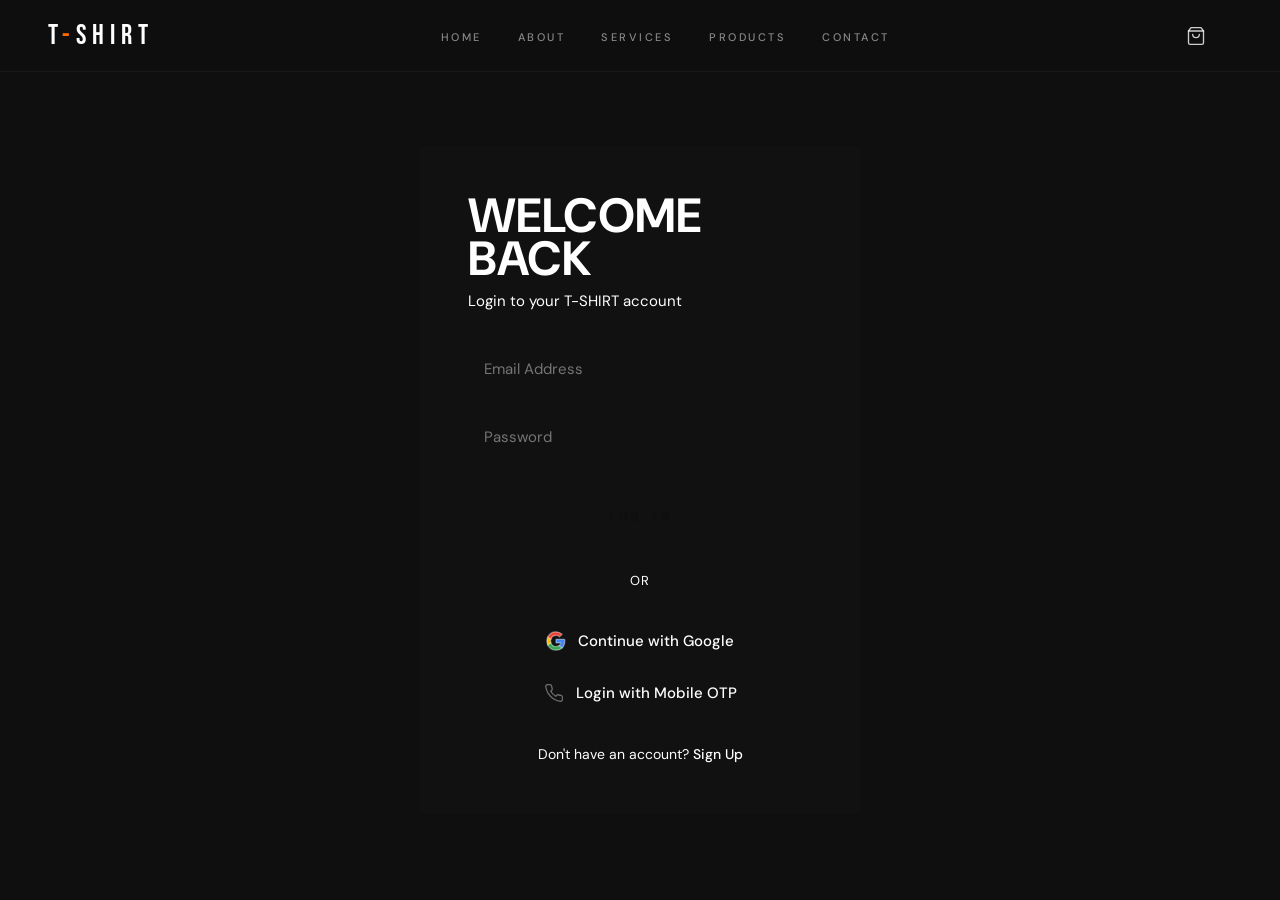
==== account.html @ e8885473 "feat: Add user authentication, registration, and account dashboard" ====
<!DOCTYPE html>
<html lang="en">

<head>
  <meta charset="UTF-8">
  <meta name="viewport" content="width=device-width, initial-scale=1.0">
  <meta name="description" content="Manage your T-SHIRT account, view orders, and update addresses.">
  <title>My Account - T-SHIRT | Premium Custom & Printed Tees</title>
  <link rel="preconnect" href="https://fonts.googleapis.com">
  <link rel="preconnect" href="https://fonts.gstatic.com" crossorigin>
  <link
    href="https://fonts.googleapis.com/css2?family=Bebas+Neue&family=DM+Sans:ital,opsz,wght@0,9..40,300;0,9..40,400;0,9..40,500;0,9..40,700;1,9..40,300&family=Space+Mono:wght@400;700&display=swap"
    rel="stylesheet">
  <link rel="stylesheet" href="style.css">
  <style>
    .account-page {
      padding-top: var(--nav-h);
      min-height: 100vh;
      background: var(--black);
    }
    
    .account-header {
      padding: 60px 5%;
      border-bottom: 1px solid var(--border);
    }
    
    .account-title {
      font-family: var(--font-disp);
      font-size: clamp(40px, 6vw, 64px);
      text-transform: uppercase;
      line-height: 1;
    }
    
    .account-subtitle {
      color: var(--text-muted);
      font-size: 16px;
      margin-top: 12px;
    }

    .account-layout {
      display: flex;
      flex-direction: column;
      max-width: 1200px;
      margin: 0 auto;
      padding: 60px 5%;
      gap: 48px;
    }
    
    @media (min-width: 768px) {
      .account-layout {
        flex-direction: row;
      }
    }

    .account-sidebar {
      flex: 0 0 240px;
    }

    .account-nav {
      list-style: none;
      padding: 0;
      margin: 0;
    }

    .account-nav li {
      margin-bottom: 8px;
    }

    .account-nav a, .account-nav button {
      display: block;
      width: 100%;
      text-align: left;
      padding: 12px 16px;
      color: var(--text-muted);
      text-decoration: none;
      font-weight: 500;
      background: transparent;
      border: 1px solid transparent;
      cursor: pointer;
      transition: all 0.3s ease;
      font-size: 15px;
    }

    .account-nav a:hover, .account-nav button:hover {
      color: var(--white);
    }

    .account-nav .active {
      color: var(--primary);
      border-color: var(--border);
      background: rgba(255, 94, 0, 0.05);
    }

    .account-content {
      flex: 1;
    }

    .tab-pane {
      display: none;
    }

    .tab-pane.active {
      display: block;
      animation: fadeIn 0.4s ease forwards;
    }

    @keyframes fadeIn {
      from { opacity: 0; transform: translateY(10px); }
      to { opacity: 1; transform: translateY(0); }
    }

    .panel-title {
      font-family: var(--font-disp);
      font-size: 32px;
      margin-bottom: 32px;
      border-bottom: 1px solid var(--border);
      padding-bottom: 16px;
    }

    /* Forms */
    .form-row {
      display: flex;
      gap: 20px;
      margin-bottom: 20px;
      flex-wrap: wrap;
    }
    .form-group {
      flex: 1;
      min-width: 200px;
    }
    .form-label {
      display: block;
      font-size: 12px;
      text-transform: uppercase;
      letter-spacing: 0.1em;
      color: var(--text-muted);
      margin-bottom: 8px;
    }
    .form-input {
      width: 100%;
      background: transparent;
      border: 1px solid var(--border);
      color: var(--white);
      padding: 14px 16px;
      font-family: var(--font-body);
      font-size: 15px;
    }
    .form-input:focus {
      outline: none;
      border-color: var(--primary);
    }

    /* Addresses */
    .address-grid {
      display: grid;
      grid-template-columns: repeat(auto-fill, minmax(280px, 1fr));
      gap: 24px;
      margin-bottom: 32px;
    }
    .address-card {
      border: 1px solid var(--border);
      padding: 24px;
      position: relative;
    }
    .address-card h4 {
      margin-bottom: 8px;
      font-size: 16px;
    }
    .address-card p {
      color: var(--text-muted);
      font-size: 14px;
      line-height: 1.6;
      margin-bottom: 16px;
    }
    .address-actions {
      display: flex;
      gap: 12px;
    }
    .address-actions button {
      background: transparent;
      border: none;
      color: var(--primary);
      cursor: pointer;
      font-weight: 500;
      font-size: 13px;
      text-transform: uppercase;
      padding: 0;
    }
    .address-actions button:hover {
      text-decoration: underline;
    }

    /* Orders */
    .order-list {
      display: flex;
      flex-direction: column;
      gap: 24px;
    }
    .order-card {
      border: 1px solid var(--border);
      padding: 24px;
    }
    .order-header {
      display: flex;
      justify-content: space-between;
      border-bottom: 1px solid #222;
      padding-bottom: 16px;
      margin-bottom: 16px;
      flex-wrap: wrap;
      gap: 16px;
    }
    .order-meta div {
      font-size: 13px;
      color: var(--text-muted);
      margin-bottom: 4px;
    }
    .order-meta strong {
      color: var(--white);
      font-size: 15px;
    }
    .order-status {
      display: inline-block;
      padding: 6px 12px;
      background: rgba(255, 94, 0, 0.1);
      color: var(--primary);
      font-size: 12px;
      text-transform: uppercase;
      font-weight: 700;
      letter-spacing: 0.1em;
      border-radius: 2px;
    }
    .order-item {
      display: flex;
      align-items: center;
      gap: 16px;
      margin-bottom: 12px;
    }
    .order-item img {
      width: 60px;
      height: 60px;
      object-fit: cover;
      background: #111;
    }
    .order-item-details h5 {
      font-size: 15px;
      margin-bottom: 4px;
    }
    .order-item-details p {
      color: var(--text-muted);
      font-size: 13px;
    }
    .empty-state {
      padding: 48px 0;
      color: var(--text-muted);
    }
  </style>
</head>

<body class="account-page">

  <!-- ====== NAVBAR ====== -->
  <nav id="mainNav" aria-label="Primary navigation">
    <a href="index.html" class="nav-logo">T<span class="o">-</span>SHIRT</a>
    <ul class="nav-links">
      <li><a href="index.html">Home</a></li>
      <li><a href="about.html">About</a></li>
      <li><a href="services.html">Services</a></li>
      <li><a href="products.html">Products</a></li>
      <li><a href="contact.html">Contact</a></li>
    </ul>
    <div class="nav-actions">
      <a href="cart.html" class="nav-cart" onclick="navCartClick(event)" aria-label="Cart">
        <svg viewBox="0 0 24 24"><path d="M6 2L3 6v14a2 2 0 002 2h14a2 2 0 002-2V6l-3-4z"/><line x1="3" y1="6" x2="21" y2="6"/><path d="M16 10a4 4 0 01-8 0"/></svg>
        <span class="cart-badge" id="cartBadge">0</span>
      </a>
      <a href="contact.html" class="btn-nav">Get Quote</a>
    </div>
    <button class="hamburger" id="hamburger" type="button" aria-label="Open menu" aria-controls="mobileMenu" aria-expanded="false" onclick="toggleMobile()">
      <span></span><span></span><span></span>
    </button>
  </nav>

  <!-- Mobile menu -->
  <div id="mobileMenu">
    <a href="index.html">Home</a>
    <a href="about.html">About</a>
    <a href="services.html">Services</a>
    <a href="products.html">Products</a>
    <a href="contact.html">Contact</a>
    <a href="cart.html">Cart</a>
    <a href="contact.html" class="btn-mob">Get Quote</a>
  </div>

  <header class="account-header">
    <h1 class="account-title">My Account</h1>
    <p class="account-subtitle" id="welcomeMsg">Welcome back.</p>
  </header>

  <div class="account-layout">
    <aside class="account-sidebar">
      <ul class="account-nav">
        <li><button type="button" class="active" onclick="switchTab('profile')">Profile Details</button></li>
        <li><button type="button" onclick="switchTab('addresses')">Address Book</button></li>
        <li><button type="button" onclick="switchTab('orders')">Order History</button></li>
        <li><button type="button" onclick="logoutUser()" style="color:var(--primary); margin-top:24px;">Log Out</button></li>
      </ul>
    </aside>

    <main class="account-content">
      
      <!-- PROFILE TAB -->
      <section id="tab-profile" class="tab-pane active">
        <h2 class="panel-title">Profile Details</h2>
        <form id="profileForm" onsubmit="handleProfileUpdate(event)">
          <div class="form-row">
            <div class="form-group">
              <label class="form-label">Full Name</label>
              <input type="text" id="profName" class="form-input" required>
            </div>
            <div class="form-group">
              <label class="form-label">Email Address</label>
              <input type="email" id="profEmail" class="form-input" required readonly style="opacity:0.5; cursor:not-allowed;" title="Email cannot be changed">
            </div>
          </div>
          <div class="form-row">
            <div class="form-group">
              <label class="form-label">Phone Number</label>
              <input type="tel" id="profPhone" class="form-input">
            </div>
          </div>
          <button type="submit" class="btn-primary" style="margin-top:16px;">Save Changes</button>
          <span id="profMsg" style="color:var(--primary); margin-left:16px; display:none;">Saved!</span>
        </form>
      </section>

      <!-- ADDRESSES TAB -->
      <section id="tab-addresses" class="tab-pane">
        <h2 class="panel-title">Address Book</h2>
        <div id="addressList" class="address-grid">
          <!-- Rendered via JS -->
        </div>

        <h3 style="margin-bottom:20px; font-size:20px;">Add New Address</h3>
        <form id="addressForm" onsubmit="handleAddAddress(event)">
          <div class="form-row">
            <div class="form-group">
              <label class="form-label">Street Address</label>
              <input type="text" id="addStreet" class="form-input" required>
            </div>
          </div>
          <div class="form-row">
            <div class="form-group">
              <label class="form-label">City</label>
              <input type="text" id="addCity" class="form-input" required>
            </div>
            <div class="form-group">
              <label class="form-label">State / Province</label>
              <input type="text" id="addState" class="form-input" required>
            </div>
            <div class="form-group">
              <label class="form-label">Zip / Postal Code</label>
              <input type="text" id="addZip" class="form-input" required>
            </div>
          </div>
          <button type="submit" class="btn-outline">Add Address</button>
        </form>
      </section>

      <!-- ORDERS TAB -->
      <section id="tab-orders" class="tab-pane">
        <h2 class="panel-title">Order History</h2>
        <div id="orderList" class="order-list">
          <!-- Rendered via JS -->
        </div>
      </section>

    </main>
  </div>

  <script src="script.js"></script>
  <script>
    var currentUser;

    document.addEventListener('DOMContentLoaded', function() {
      currentUser = getCurrentUser();
      if (!currentUser) {
        window.location.href = 'login.html';
        return;
      }
      
      document.getElementById('welcomeMsg').innerText = 'Welcome back, ' + currentUser.name + '.';
      
      // Init Profile
      document.getElementById('profName').value = currentUser.name || '';
      document.getElementById('profEmail').value = currentUser.email || '';
      document.getElementById('profPhone').value = currentUser.phone || '';

      renderAddresses();
      renderOrders();
    });

    function switchTab(tabId) {
      document.querySelectorAll('.tab-pane').forEach(el => el.classList.remove('active'));
      document.querySelectorAll('.account-nav button').forEach(el => el.classList.remove('active'));
      
      document.getElementById('tab-' + tabId).classList.add('active');
      event.target.classList.add('active');
    }

    function handleProfileUpdate(e) {
      e.preventDefault();
      var name = document.getElementById('profName').value;
      var phone = document.getElementById('profPhone').value;
      
      updateCurrentUser({ name: name, phone: phone });
      
      var msg = document.getElementById('profMsg');
      msg.style.display = 'inline';
      setTimeout(() => msg.style.display = 'none', 3000);
    }

    function renderAddresses() {
      currentUser = getCurrentUser();
      var list = document.getElementById('addressList');
      if (!currentUser.addresses || currentUser.addresses.length === 0) {
        list.innerHTML = '<p class="empty-state">No saved addresses found.</p>';
        return;
      }
      
      var html = '';
      currentUser.addresses.forEach((addr, idx) => {
        html += '<div class="address-card">' +
                '<h4>Address ' + (idx + 1) + '</h4>' +
                '<p>' + addr.street + '<br>' + addr.city + ', ' + addr.state + ' ' + addr.zip + '</p>' +
                '<div class="address-actions">' +
                  '<button type="button" onclick="deleteAddress(' + idx + ')">Delete</button>' +
                '</div>' +
              '</div>';
      });
      list.innerHTML = html;
    }

    function handleAddAddress(e) {
      e.preventDefault();
      var street = document.getElementById('addStreet').value;
      var city = document.getElementById('addCity').value;
      var state = document.getElementById('addState').value;
      var zip = document.getElementById('addZip').value;
      
      var addrs = currentUser.addresses || [];
      addrs.push({ street: street, city: city, state: state, zip: zip });
      
      updateCurrentUser({ addresses: addrs });
      document.getElementById('addressForm').reset();
      renderAddresses();
    }

    function deleteAddress(idx) {
      if (!confirm('Are you sure you want to delete this address?')) return;
      var addrs = currentUser.addresses || [];
      addrs.splice(idx, 1);
      updateCurrentUser({ addresses: addrs });
      renderAddresses();
    }

    function renderOrders() {
      var list = document.getElementById('orderList');
      // Look up orders from the existing mock logic in script.js (tshirt_orders)
      var allOrders = [];
      try {
        allOrders = JSON.parse(localStorage.getItem('tshirt_orders')) || [];
      } catch(e) {}
      
      if (allOrders.length === 0) {
        list.innerHTML = '<p class="empty-state">You haven\'t placed any orders yet.</p>';
        return;
      }
      
      // For mock purposes, show all past orders to the user since there's no backend user link.
      // In reality we would filter by `order.userId === currentUser.id`.
      
      var html = '';
      allOrders.reverse().forEach(o => {
        var date = new Date(o.date).toLocaleDateString();
        var itemsHtml = '';
        o.items.forEach(i => {
          itemsHtml += '<div class="order-item">' +
            '<img src="' + i.image + '" alt="' + i.name + '">' +
            '<div class="order-item-details">' +
              '<h5>' + i.name + '</h5>' +
              '<p>Size: ' + i.size + ' | Color: ' + i.color + ' | Qty: ' + i.quantity + '</p>' +
            '</div>' +
          '</div>';
        });

        html += '<div class="order-card">' +
          '<div class="order-header">' +
            '<div class="order-meta">' +
              '<div>ORDER PLACED</div>' +
              '<strong>' + date + '</strong>' +
            '</div>' +
            '<div class="order-meta">' +
              '<div>TOTAL</div>' +
              '<strong>$' + o.total.toFixed(2) + '</strong>' +
            '</div>' +
            '<div class="order-meta">' +
              '<div>ORDER #</div>' +
              '<strong>' + o.id + '</strong>' +
            '</div>' +
            '<div><span class="order-status">Processing</span></div>' +
          '</div>' +
          '<div class="order-items">' + itemsHtml + '</div>' +
        '</div>';
      });
      
      list.innerHTML = html;
    }
  </script>
</body>
</html>
---- style.css ----
/* ========== DESIGN TOKENS ========== */
:root {
  --black: #0F0F0F;
  --black-2: #111111;
  --black-3: #181818;
  --black-4: #1e1e1e;
  --white: #FFFFFF;
  --gray-100: #F5F5F5;
  --gray-200: #E8E8E8;
  --orange: #FF6B00;
  --orange-10: rgba(255, 107, 0, 0.10);
  --orange-20: rgba(255, 107, 0, 0.20);
  --orange-30: rgba(255, 107, 0, 0.30);
  --white-06: rgba(255, 255, 255, 0.06);
  --white-10: rgba(255, 255, 255, 0.10);
  --white-45: rgba(255, 255, 255, 0.45);
  --white-60: rgba(255, 255, 255, 0.60);
  --font-display: 'Bebas Neue', sans-serif;
  --font-body: 'DM Sans', sans-serif;
  --font-mono: 'Space Mono', monospace;
  --nav-h: 72px;
  --ease: cubic-bezier(0.25, 0.46, 0.45, 0.94);
  --t: 0.3s cubic-bezier(0.25, 0.46, 0.45, 0.94);
  --radius: 3px;
}

/* ========== RESET ========== */
*,
*::before,
*::after {
  box-sizing: border-box;
  margin: 0;
  padding: 0;
}

html {
  scroll-behavior: smooth;
  -webkit-font-smoothing: antialiased;
  scroll-padding-top: var(--nav-h);
}

body {
  font-family: var(--font-body);
  background: var(--black);
  color: var(--white);
  overflow-x: hidden;
  line-height: 1.6;
  font-size: 16px;
}

img {
  max-width: 100%;
  display: block;
  object-fit: cover;
}

a {
  text-decoration: none;
  color: inherit;
}

button {
  cursor: pointer;
  border: none;
  font-family: var(--font-body);
  background: none;
  line-height: 1;
}

a:focus-visible,
button:focus-visible,
input:focus-visible,
textarea:focus-visible,
select:focus-visible {
  outline: 2px solid var(--orange);
  outline-offset: 3px;
}

ul {
  list-style: none;
}

input,
textarea,
select {
  font-family: var(--font-body)
}

/* ========== SCROLL REVEAL ========== */
.reveal {
  opacity: 0;
  transform: translateY(26px);
  transition: opacity 0.65s var(--ease), transform 0.65s var(--ease)
}

.reveal.visible {
  opacity: 1;
  transform: none
}

/* ========== NAVBAR ========== */
#mainNav {
  position: fixed;
  top: 0;
  left: 0;
  right: 0;
  z-index: 1000;
  height: var(--nav-h);
  display: flex;
  align-items: center;
  padding: 0 clamp(20px, 4%, 48px);
  justify-content: space-between;
  gap: 12px;
  background: rgba(15, 15, 15, 0.7);
  backdrop-filter: blur(24px) saturate(1.6);
  -webkit-backdrop-filter: blur(24px) saturate(1.6);
  border-bottom: 1px solid rgba(255, 255, 255, 0.04);
  transition: background 0.4s ease, border-color 0.4s ease, box-shadow 0.4s ease;
}

#mainNav.scrolled {
  background: rgba(15, 15, 15, 0.95);
  border-color: rgba(255, 255, 255, 0.06);
  box-shadow: 0 1px 30px rgba(0, 0, 0, 0.35);
}

/* Logo */
.nav-logo {
  font-family: var(--font-display);
  font-size: 28px;
  letter-spacing: 6px;
  color: var(--white);
  cursor: pointer;
  flex-shrink: 0;
  user-select: none;
  line-height: 1;
  transition: opacity var(--t);
}

.nav-logo:hover {
  opacity: 0.8;
}

.nav-logo .o {
  color: var(--orange);
}

/* Center nav links */
.nav-links {
  display: flex;
  gap: 36px;
  align-items: center;
  margin: 0 auto;
}

.nav-links a {
  font-size: 11px;
  font-weight: 500;
  letter-spacing: 2.5px;
  text-transform: uppercase;
  color: rgba(255, 255, 255, 0.5);
  transition: color 0.25s ease;
  position: relative;
  padding-bottom: 4px;
  cursor: pointer;
}

.nav-links a::after {
  content: '';
  position: absolute;
  bottom: -2px;
  left: 50%;
  width: 0;
  height: 1.5px;
  background: var(--orange);
  transition: width 0.3s ease, left 0.3s ease;
  border-radius: 1px;
}

.nav-links a:hover {
  color: var(--white);
}

.nav-links a:hover::after,
.nav-links a.active::after {
  width: 100%;
  left: 0;
}

.nav-links a.active {
  color: var(--white);
  font-weight: 600;
}

/* Right actions group */
.nav-actions {
  display: flex;
  align-items: center;
  gap: 16px;
  flex-shrink: 0;
}

/* Get Quote button */
.btn-nav {
  background: transparent;
  color: var(--white);
  font-size: 10px;
  font-weight: 700;
  letter-spacing: 2.5px;
  text-transform: uppercase;
  padding: 10px 24px;
  border: 1px solid rgba(255, 255, 255, 0.2);
  border-radius: 100px;
  cursor: pointer;
  transition: all 0.3s ease;
  flex-shrink: 0;
  white-space: nowrap;
}

.btn-nav:hover {
  background: var(--orange);
  border-color: var(--orange);
  color: var(--white);
  transform: translateY(-1px);
  box-shadow: 0 4px 20px rgba(255, 107, 0, 0.25);
}

/* Hamburger */
.hamburger {
  display: none;
  flex-direction: column;
  gap: 5px;
  cursor: pointer;
  padding: 8px;
  z-index: 1001;
  flex-shrink: 0;
  border-radius: var(--radius);
  transition: opacity var(--t);
}

.hamburger:hover {
  opacity: 0.7;
}

.hamburger span {
  display: block;
  width: 22px;
  height: 1.5px;
  background: var(--white);
  border-radius: 1px;
  transition: all var(--t);
}

.hamburger.open span:nth-child(1) {
  transform: rotate(45deg) translate(4.5px, 4.5px);
}

.hamburger.open span:nth-child(2) {
  opacity: 0;
  transform: scaleX(0);
}

.hamburger.open span:nth-child(3) {
  transform: rotate(-45deg) translate(4.5px, -4.5px);
}

/* Mobile menu overlay */
#mobileMenu {
  display: none;
  position: fixed;
  inset: 0;
  z-index: 999;
  background: rgba(15, 15, 15, 0.98);
  backdrop-filter: blur(24px);
  flex-direction: column;
  align-items: center;
  justify-content: center;
  gap: 28px;
}

#mobileMenu.open {
  display: flex;
}

#mobileMenu a {
  font-family: var(--font-display);
  font-size: clamp(34px, 7vw, 52px);
  letter-spacing: 4px;
  color: rgba(255, 255, 255, 0.4);
  transition: color var(--t);
  cursor: pointer;
}

#mobileMenu a:hover {
  color: var(--orange);
}

#mobileMenu .btn-mob {
  margin-top: 12px;
  background: var(--orange);
  color: var(--white);
  font-size: 12px;
  font-weight: 700;
  letter-spacing: 2px;
  text-transform: uppercase;
  padding: 14px 40px;
  border-radius: var(--radius);
  border: none;
  cursor: pointer;
  transition: all var(--t);
  font-family: var(--font-body);
}

#mobileMenu .btn-mob:hover {
  background: var(--white);
  color: var(--black)
}

/* ========== SHARED BUTTONS ========== */
.btn-primary {
  display: inline-flex;
  align-items: center;
  justify-content: center;
  gap: 8px;
  background: var(--orange);
  color: var(--white);
  font-size: 11px;
  font-weight: 700;
  letter-spacing: 2px;
  text-transform: uppercase;
  padding: 15px 34px;
  border-radius: var(--radius);
  border: none;
  transition: all var(--t);
  font-family: var(--font-body);
  white-space: nowrap;
  cursor: pointer;
}

.btn-primary:hover {
  background: var(--white);
  color: var(--black);
  transform: translateY(-2px);
  box-shadow: 0 10px 36px rgba(255, 107, 0, 0.25)
}

.btn-outline {
  display: inline-flex;
  align-items: center;
  justify-content: center;
  gap: 8px;
  background: transparent;
  color: var(--white);
  font-size: 11px;
  font-weight: 700;
  letter-spacing: 2px;
  text-transform: uppercase;
  padding: 14px 34px;
  border-radius: var(--radius);
  border: 1px solid rgba(255, 255, 255, 0.22);
  transition: all var(--t);
  font-family: var(--font-body);
  white-space: nowrap;
  cursor: pointer;
}

.btn-outline:hover {
  border-color: var(--orange);
  color: var(--orange);
  transform: translateY(-2px)
}

.btn-dark {
  display: inline-flex;
  align-items: center;
  justify-content: center;
  gap: 8px;
  background: var(--black);
  color: var(--white);
  font-size: 11px;
  font-weight: 700;
  letter-spacing: 2px;
  text-transform: uppercase;
  padding: 14px 34px;
  border-radius: var(--radius);
  border: none;
  cursor: pointer;
  transition: all var(--t);
  font-family: var(--font-body);
  white-space: nowrap;
}

.btn-dark:hover {
  background: var(--orange);
  transform: translateY(-2px)
}

.btn-white {
  display: inline-flex;
  align-items: center;
  justify-content: center;
  gap: 8px;
  background: var(--white);
  color: var(--black);
  font-size: 11px;
  font-weight: 700;
  letter-spacing: 2px;
  text-transform: uppercase;
  padding: 14px 32px;
  border-radius: var(--radius);
  border: none;
  cursor: pointer;
  transition: all var(--t);
  font-family: var(--font-body);
  flex-shrink: 0;
  white-space: nowrap;
}

.btn-white:hover {
  background: var(--black);
  color: var(--white)
}

/* ========== SECTION TYPOGRAPHY ========== */
.section-label {
  font-family: var(--font-mono);
  font-size: 10px;
  letter-spacing: 4px;
  text-transform: uppercase;
  color: var(--orange);
  margin-bottom: 14px;
  display: block;
}

.section-title {
  font-family: var(--font-display);
  font-size: clamp(38px, 5.5vw, 76px);
  letter-spacing: 3px;
  line-height: 0.93;
  margin-bottom: 22px;
  color: var(--white);
}

.section-sub {
  font-size: 15px;
  line-height: 1.82;
  max-width: 540px;
  color: var(--white-45)
}

/* ========== HERO ========== */
.hero {
  position: relative;
  min-height: 100vh;
  display: flex;
  align-items: center;
  padding-top: var(--nav-h);
  overflow: hidden;
  background: var(--black);
}

.hero-bg-img {
  position: absolute;
  inset: 0;
  width: 100%;
  height: 100%;
  object-fit: cover;
  object-position: center;
  opacity: 0.85;
  filter: contrast(1.08) saturate(0.85);
  animation: heroZoom 16s ease-out forwards;
}

@keyframes heroZoom {
  from {
    transform: scale(1.05)
  }

  to {
    transform: scale(1.0)
  }
}

.hero-vignette {
  position: absolute;
  inset: 0;
  background: linear-gradient(105deg, #0F0F0F 35%, rgba(15, 15, 15, 0.4) 65%, transparent 100%);
  z-index: 1;
}

.hero-fade-bottom {
  position: absolute;
  bottom: 0;
  left: 0;
  right: 0;
  height: 220px;
  background: linear-gradient(to top, #0F0F0F, transparent);
  z-index: 2;
  pointer-events: none;
}

.hero-content {
  position: relative;
  z-index: 3;
  padding: 0 5%;
  max-width: 720px
}

.hero-eyebrow {
  font-family: var(--font-mono);
  font-size: 10px;
  letter-spacing: 5px;
  text-transform: uppercase;
  color: var(--orange);
  margin-bottom: 22px;
  display: flex;
  align-items: center;
  gap: 14px;
  animation: fadeUp 0.9s var(--ease) 0.15s both;
}

.hero-eyebrow::before {
  content: '';
  width: 36px;
  height: 1px;
  background: var(--orange);
  flex-shrink: 0
}

@keyframes fadeUp {
  from {
    opacity: 0;
    transform: translateY(22px)
  }

  to {
    opacity: 1;
    transform: none
  }
}

.hero-title {
  font-family: var(--font-display);
  font-size: clamp(68px, 11.5vw, 152px);
  line-height: 0.88;
  letter-spacing: 2px;
  color: var(--white);
  margin-bottom: 24px;
  animation: fadeUp 0.9s var(--ease) 0.3s both;
}

.hero-title em {
  font-style: normal;
  color: var(--orange)
}

.hero-sub {
  font-size: 16px;
  color: rgba(255, 255, 255, 0.58);
  max-width: 450px;
  line-height: 1.8;
  margin-bottom: 40px;
  animation: fadeUp 0.9s var(--ease) 0.46s both;
}

.hero-ctas {
  display: flex;
  gap: 13px;
  flex-wrap: wrap;
  animation: fadeUp 0.9s var(--ease) 0.6s both
}

.hero-scroll {
  position: absolute;
  bottom: 36px;
  left: 5%;
  z-index: 3;
  display: flex;
  align-items: center;
  gap: 10px;
  font-family: var(--font-mono);
  font-size: 9px;
  letter-spacing: 3px;
  color: rgba(255, 255, 255, 0.28);
  text-transform: uppercase;
  animation: fadeUp 0.9s var(--ease) 1.0s both;
}

.hero-scroll-line {
  width: 1px;
  height: 42px;
  background: linear-gradient(to bottom, transparent, rgba(255, 255, 255, 0.28));
  animation: scrollPulse 2.2s ease infinite;
}

@keyframes scrollPulse {

  0%,
  100% {
    opacity: 0.28;
  }

  55% {
    opacity: 0.75;
  }
}

/* ========== TRUST STRIP ========== */
.trust-strip {
  background: var(--orange);
  overflow: hidden;
  padding: 13px 0;
  user-select: none;
}

.trust-track {
  display: flex;
  width: max-content;
  animation: marquee 28s linear infinite;
}

.trust-track:hover {
  animation-play-state: paused;
}

.trust-item {
  display: flex;
  align-items: center;
  gap: 14px;
  padding: 0 44px;
  font-family: var(--font-display);
  font-size: 16px;
  letter-spacing: 3px;
  color: rgba(255, 255, 255, 0.92);
  white-space: nowrap;
}

.trust-item::after {
  content: '';
  width: 5px;
  height: 5px;
  border-radius: 50%;
  background: rgba(255, 255, 255, 0.45);
  flex-shrink: 0;
}

@keyframes marquee {
  from {
    transform: translateX(0)
  }

  to {
    transform: translateX(-50%)
  }
}

/* ========== COLLECTIONS ========== */
.collections-section {
  padding: 110px 5%;
  border-top: 1px solid var(--white-06);
}

.collections-grid {
  display: grid;
  grid-template-columns: repeat(3, 1fr);
  gap: 30px;
  margin-top: 50px;
}

.collection-card {
  position: relative;
  overflow: hidden;
  height: 540px;
  border-radius: var(--radius);
  border: 1px solid rgba(255, 255, 255, 0.08);
  display: flex;
  align-items: flex-end;
  padding: 40px;
  cursor: pointer;
  background-color: #1a1a1a;
  transition: all 0.6s cubic-bezier(0.25, 1, 0.5, 1);
}

.collection-card:hover {
  border-color: rgba(255, 255, 255, 0.2);
  box-shadow: 0 20px 40px rgba(0, 0, 0, 0.5);
  transform: translateY(-5px);
}

.collection-bg-img {
  position: absolute;
  top: 0;
  left: 0;
  width: 100%;
  height: 100%;
  object-fit: cover;
  z-index: 1;
  transition: transform 0.8s cubic-bezier(0.25, 1, 0.5, 1);
}

.collection-card:hover .collection-bg-img {
  transform: scale(1.06);
}

.collection-overlay {
  position: absolute;
  top: 0;
  left: 0;
  width: 100%;
  height: 100%;
  background: linear-gradient(180deg, rgba(17, 17, 17, 0) 35%, rgba(17, 17, 17, 0.7) 65%, rgba(17, 17, 17, 0.95) 90%);
  z-index: 2;
  transition: all 0.6s var(--t);
}

.collection-card:hover .collection-overlay {
  background: linear-gradient(180deg, rgba(17, 17, 17, 0) 25%, rgba(17, 17, 17, 0.75) 60%, rgba(17, 17, 17, 0.98) 85%);
}

.collection-content {
  position: relative;
  z-index: 3;
  width: 100%;
}

.collection-tag {
  font-family: var(--font-body);
  font-size: 11px;
  font-weight: 700;
  letter-spacing: 2px;
  text-transform: uppercase;
  color: var(--orange);
  margin-bottom: 12px;
}

.collection-name {
  font-family: var(--font-title);
  font-size: 36px;
  font-weight: 700;
  line-height: 1.1;
  color: var(--white);
  margin-bottom: 12px;
  letter-spacing: 0.5px;
}

.collection-desc {
  font-family: var(--font-body);
  font-size: 14px;
  line-height: 1.5;
  color: rgba(255, 255, 255, 0.65);
  margin-bottom: 28px;
  transition: color 0.3s var(--t);
}

.collection-card:hover .collection-desc {
  color: rgba(255, 255, 255, 0.85);
}

.collection-link {
  font-family: var(--font-body);
  font-size: 13px;
  font-weight: 700;
  text-transform: uppercase;
  letter-spacing: 1px;
  color: var(--white);
  display: inline-flex;
  align-items: center;
  text-decoration: none;
  border-bottom: 2px solid var(--orange);
  padding-bottom: 4px;
  transition: all 0.3s var(--t);
}

.collection-card:hover .collection-link {
  color: var(--orange);
  border-bottom-color: var(--white);
  padding-left: 5px;
}

/* ========== BENEFITS ========== */
.benefits-section {
  padding: 110px 5%;
  display: grid;
  grid-template-columns: 1fr 1.08fr;
  gap: 80px;
  align-items: center;
}

.benefit-card {
  display: flex;
  gap: 22px;
  align-items: flex-start;
  padding: 28px 28px;
  margin-bottom: 14px;
  border: 1px solid var(--white-06);
  border-radius: var(--radius);
  background: rgba(255, 255, 255, 0.018);
  transition: all var(--t);
}

.benefit-card:last-child {
  margin-bottom: 0
}

.benefit-card:hover {
  border-color: var(--orange-20);
  background: var(--orange-10);
  transform: translateX(5px)
}

.benefit-num {
  font-family: var(--font-display);
  font-size: 44px;
  color: var(--orange);
  line-height: 1;
  flex-shrink: 0;
  min-width: 52px
}

.benefit-card h3 {
  font-size: 17px;
  font-weight: 700;
  margin-bottom: 8px;
  color: var(--white)
}

.benefit-card p {
  font-size: 13px;
  color: rgba(255, 255, 255, 0.46);
  line-height: 1.75
}

/* ========== SERVICES PREVIEW (light bg) ========== */
.svcs-preview {
  background: var(--gray-100);
  padding: 100px 5%
}

.svcs-header {
  display: flex;
  justify-content: space-between;
  align-items: flex-end;
  margin-bottom: 52px;
  flex-wrap: wrap;
  gap: 18px
}

.svcs-header .section-title {
  color: var(--black);
  margin-bottom: 0
}

.svcs-header .section-label {
  color: var(--orange)
}

.svcs-grid {
  display: grid;
  grid-template-columns: repeat(3, 1fr);
  gap: 2px
}

.svc-card {
  background: var(--white);
  padding: 44px 32px;
  position: relative;
  overflow: hidden;
  transition: all var(--t);
  cursor: default;
}

.svc-card::after {
  content: '';
  position: absolute;
  bottom: 0;
  left: 0;
  width: 100%;
  height: 3px;
  background: var(--orange);
  transform: scaleX(0);
  transform-origin: left;
  transition: transform var(--t);
}

.svc-card:hover {
  background: var(--black);
}

.svc-card:hover::after {
  transform: scaleX(1);
}

.svc-card:hover .svc-ico svg {
  stroke: var(--orange);
}

.svc-card:hover .svc-t {
  color: var(--white);
}

.svc-card:hover .svc-p {
  color: rgba(255, 255, 255, 0.46);
}

.svc-ico {
  margin-bottom: 18px;
  width: 34px;
  height: 34px;
  flex-shrink: 0;
}

.svc-ico svg {
  width: 34px;
  height: 34px;
  stroke: var(--black);
  stroke-width: 1.5;
  fill: none;
  transition: stroke var(--t);
}

.svc-t {
  font-size: 17px;
  font-weight: 700;
  margin-bottom: 10px;
  color: var(--black);
  letter-spacing: 0.2px;
  transition: color var(--t);
}

.svc-p {
  font-size: 13px;
  color: rgba(0, 0, 0, 0.48);
  line-height: 1.75;
  transition: color var(--t);
}

/* ========== FEATURED PRODUCTS ========== */
.products-section {
  padding: 110px 5%
}

.products-header {
  display: flex;
  justify-content: space-between;
  align-items: flex-end;
  margin-bottom: 52px;
  flex-wrap: wrap;
  gap: 18px
}

.products-grid {
  display: grid;
  grid-template-columns: repeat(3, 1fr);
  gap: 20px
}

/* ========== PRODUCT SLIDERS ========== */
.slider-section {
  overflow: hidden;
  border-top: 1px solid var(--white-06);
}

.slider-controls {
  display: flex;
  gap: 12px;
  align-items: center;
}

.slider-arrow {
  background: transparent;
  border: 1px solid rgba(255, 255, 255, 0.15);
  color: var(--white);
  border-radius: 50%;
  width: 46px;
  height: 46px;
  display: flex;
  align-items: center;
  justify-content: center;
  cursor: pointer;
  transition: all var(--t);
  padding: 0;
}

.slider-arrow svg {
  transition: transform 0.3s var(--ease);
}

.slider-arrow:hover {
  background: var(--orange);
  border-color: var(--orange);
  color: var(--white);
}

.slider-arrow:active {
  transform: scale(0.95);
}

.slider-container-wrap {
  width: 100%;
  position: relative;
}

.product-slider {
  display: flex;
  gap: 30px;
  overflow-x: auto;
  scroll-behavior: smooth;
  scroll-snap-type: x mandatory;
  padding-bottom: 24px;
  scrollbar-width: none; /* Firefox */
}

.product-slider::-webkit-scrollbar {
  display: none; /* Safari and Chrome */
}

.slider-card {
  width: 290px;
  flex-shrink: 0;
  scroll-snap-align: start;
}

.product-card {
  position: relative;
  overflow: hidden;
  border-radius: var(--radius);
  cursor: pointer;
  background: var(--black-4)
}

.product-img-wrap {
  position: relative;
  aspect-ratio: 3/4;
  overflow: hidden
}

.product-img-wrap img {
  width: 100%;
  height: 100%;
  object-fit: cover;
  transition: transform 0.7s var(--ease);
  filter: saturate(0.82)
}

.product-card:hover .product-img-wrap img {
  transform: scale(1.07)
}

.product-overlay {
  position: absolute;
  inset: 0;
  background: linear-gradient(to top, rgba(15, 15, 15, 0.95) 0%, rgba(15, 15, 15, 0.08) 55%, transparent 100%);
  pointer-events: none;
}

.product-badge {
  position: absolute;
  top: 12px;
  left: 12px;
  background: var(--orange);
  color: var(--white);
  font-size: 10px;
  font-weight: 700;
  letter-spacing: 1px;
  text-transform: uppercase;
  padding: 4px 10px;
  border-radius: var(--radius);
  z-index: 2;
  box-shadow: 0 4px 12px rgba(255, 107, 0, 0.3);
}

.product-info {
  position: absolute;
  bottom: 0;
  left: 0;
  right: 0;
  padding: 24px 20px
}

.product-tag {
  font-family: var(--font-mono);
  font-size: 9px;
  letter-spacing: 2px;
  color: var(--orange);
  text-transform: uppercase;
  margin-bottom: 5px
}

.product-name {
  font-size: 17px;
  font-weight: 700;
  margin-bottom: 3px;
  color: var(--white)
}

.product-price {
  font-family: var(--font-mono);
  font-size: 12px;
  color: rgba(255, 255, 255, 0.46)
}

.product-action {
  position: absolute;
  top: 16px;
  right: 16px;
  background: var(--orange);
  color: var(--white);
  font-size: 10px;
  font-weight: 700;
  letter-spacing: 1.5px;
  text-transform: uppercase;
  padding: 8px 14px;
  border-radius: var(--radius);
  opacity: 0;
  transform: translateY(-6px);
  transition: all var(--t);
  font-family: var(--font-body);
  border: none;
  cursor: pointer;
  z-index: 2;
}

.product-card:hover .product-action {
  opacity: 1;
  transform: none
}

@media (hover: none) {
  .product-action {
    opacity: 1;
    transform: none;
  }

  .product-card:hover .product-img-wrap img,
  .listing-card:hover .listing-img-wrap img {
    transform: none;
  }

  .benefit-card:hover,
  .fsvc-card:hover,
  .listing-card:hover,
  .t-card:hover {
    transform: none;
  }
}

/* ========== TESTIMONIALS ========== */
.testimonials-section {
  padding: 110px 5%;
  background: var(--black-2)
}

.testimonials-grid {
  display: grid;
  grid-template-columns: repeat(3, 1fr);
  gap: 20px;
  margin-top: 52px
}

.t-card {
  padding: 36px 28px;
  border: 1px solid var(--white-06);
  border-radius: var(--radius);
  background: rgba(255, 255, 255, 0.022);
  transition: all var(--t);
}

.t-card:hover {
  border-color: var(--orange-20);
  transform: translateY(-4px)
}

.t-stars {
  display: flex;
  gap: 3px;
  margin-bottom: 16px
}

.t-star {
  color: var(--orange);
  font-size: 13px;
  line-height: 1
}

.t-quote {
  font-family: var(--font-display);
  font-size: 52px;
  color: var(--orange);
  line-height: 0.8;
  margin-bottom: 12px;
  display: block
}

.t-text {
  font-size: 14px;
  color: rgba(255, 255, 255, 0.60);
  line-height: 1.82;
  margin-bottom: 24px;
  font-style: italic
}

.t-author {
  display: flex;
  align-items: center;
  gap: 12px
}

.t-avatar {
  width: 42px;
  height: 42px;
  border-radius: 50%;
  object-fit: cover;
  filter: grayscale(15%);
  flex-shrink: 0;
  border: 2px solid rgba(255, 107, 0, 0.25)
}

.t-name {
  font-size: 13px;
  font-weight: 700;
  color: var(--white)
}

.t-role {
  font-size: 11px;
  color: rgba(255, 255, 255, 0.36);
  font-family: var(--font-mono);
  margin-top: 2px
}

/* ========== ABOUT PREVIEW (home) ========== */
.about-preview {
  padding: 100px 5%;
  background: var(--black-2);
  display: grid;
  grid-template-columns: 1fr 1fr;
  gap: 72px;
  align-items: center;
}

.about-preview-img {
  position: relative;
  border-radius: var(--radius);
  overflow: hidden;
  aspect-ratio: 4/3
}

.about-preview-img img {
  width: 100%;
  height: 100%;
  object-fit: cover;
  filter: saturate(0.80)
}

.about-preview-img::after {
  content: '';
  position: absolute;
  inset: 14px;
  border: 1px solid var(--orange-30);
  border-radius: 2px;
  pointer-events: none;
}

/* ========== CTA BAND ========== */
.cta-band {
  padding: 130px 5%;
  text-align: center;
  position: relative;
  overflow: hidden
}

.cta-band::before {
  content: '';
  position: absolute;
  top: 50%;
  left: 50%;
  transform: translate(-50%, -50%);
  width: 700px;
  height: 700px;
  background: radial-gradient(circle, rgba(255, 107, 0, 0.09) 0%, transparent 70%);
  pointer-events: none;
}

.cta-band .section-title {
  font-size: clamp(44px, 7vw, 96px);
  margin: 0 auto 18px;
  text-align: center
}

.cta-band .section-sub {
  margin: 0 auto 44px;
  text-align: center
}

.cta-btns {
  display: flex;
  gap: 13px;
  justify-content: center;
  flex-wrap: wrap
}

/* ========== FOOTER ========== */
#siteFooter {
  background: #080808;
  padding: 72px 5% 36px;
  border-top: 1px solid var(--white-06)
}

.footer-top {
  display: grid;
  grid-template-columns: 1.9fr 1fr 1fr 1fr;
  gap: 52px;
  margin-bottom: 52px
}

.footer-logo {
  font-family: var(--font-display);
  font-size: 26px;
  letter-spacing: 5px;
  color: var(--white);
  margin-bottom: 14px;
  display: block;
  cursor: pointer;
  line-height: 1
}

.footer-logo .o {
  color: var(--orange)
}

.footer-desc {
  font-size: 13px;
  color: rgba(255, 255, 255, 0.36);
  line-height: 1.82;
  max-width: 265px;
  margin-bottom: 22px
}

.newsletter-wrap {
  display: flex;
  gap: 8px
}

.newsletter-wrap input {
  flex: 1;
  min-width: 0;
  background: rgba(255, 255, 255, 0.05);
  border: 1px solid rgba(255, 255, 255, 0.1);
  color: var(--white);
  padding: 11px 14px;
  font-size: 13px;
  border-radius: var(--radius);
  font-family: var(--font-body);
  outline: none;
  transition: border-color var(--t), background var(--t);
}

.newsletter-wrap input::placeholder {
  color: rgba(255, 255, 255, 0.26);
}

.newsletter-wrap input:focus {
  border-color: var(--orange);
  background: rgba(255, 107, 0, 0.04);
}

.newsletter-wrap button {
  background: var(--orange);
  color: var(--white);
  padding: 11px 16px;
  border-radius: var(--radius);
  font-size: 11px;
  font-weight: 700;
  letter-spacing: 1px;
  text-transform: uppercase;
  transition: all var(--t);
  flex-shrink: 0;
  border: none;
  cursor: pointer;
  font-family: var(--font-body);
  white-space: nowrap;
}

.newsletter-wrap button:hover {
  background: var(--white);
  color: var(--black);
}

.footer-col-title {
  font-size: 10px;
  font-weight: 700;
  letter-spacing: 3px;
  text-transform: uppercase;
  color: var(--orange);
  margin-bottom: 18px;
  font-family: var(--font-mono)
}

.footer-col ul li {
  margin-bottom: 10px
}

.footer-col ul li a {
  font-size: 13px;
  color: rgba(255, 255, 255, 0.40);
  transition: color var(--t)
}

.footer-col ul li a:hover {
  color: var(--white)
}

.footer-bottom {
  border-top: 1px solid var(--white-06);
  padding-top: 28px;
  display: flex;
  justify-content: space-between;
  align-items: center;
  flex-wrap: wrap;
  gap: 14px
}

.footer-copy {
  font-size: 12px;
  color: rgba(255, 255, 255, 0.26)
}

.social-row {
  display: flex;
  gap: 8px
}

.social-btn {
  width: 36px;
  height: 36px;
  border: 1px solid rgba(255, 255, 255, 0.12);
  border-radius: var(--radius);
  display: flex;
  align-items: center;
  justify-content: center;
  transition: all var(--t);
}

.social-btn:hover {
  border-color: var(--orange);
  background: var(--orange-10)
}

.social-btn svg {
  width: 16px;
  height: 16px;
  stroke: rgba(255, 255, 255, 0.40);
  fill: none;
  stroke-width: 1.5;
  stroke-linecap: round;
  stroke-linejoin: round;
  transition: stroke var(--t)
}

.social-btn:hover svg {
  stroke: var(--orange)
}

/* ========== INNER PAGE HERO ========== */
.page-hero {
  position: relative;
  min-height: 60vh;
  display: flex;
  align-items: flex-end;
  padding: calc(var(--nav-h) + 70px) 5% 68px;
  overflow: hidden;
  background: var(--black);
}

.page-hero-img {
  position: absolute;
  top: 0;
  right: 0;
  bottom: 0;
  left: 0;
  width: 100%;
  height: 100%;
  object-fit: cover;
  object-position: center;
  opacity: 0.34;
  filter: saturate(0.6) contrast(1.1);
}

.page-hero-grad {
  position: absolute;
  inset: 0;
  background: linear-gradient(100deg, var(--black) 50%, rgba(15, 15, 15, 0.3) 100%);
}

.page-hero-word {
  position: absolute;
  right: -20px;
  bottom: -16px;
  font-family: var(--font-display);
  font-size: clamp(90px, 17vw, 250px);
  color: rgba(255, 255, 255, 0.03);
  letter-spacing: 6px;
  pointer-events: none;
  line-height: 1;
  user-select: none;
}

.page-hero-content {
  position: relative;
  z-index: 1;
  max-width: 700px
}

/* ========== ABOUT PAGE ========== */
.about-story-sec {
  padding: 100px 5%;
  display: grid;
  grid-template-columns: 1fr 1fr;
  gap: 72px;
  align-items: center;
}

.story-img {
  position: relative;
  border-radius: var(--radius);
  overflow: hidden
}

.story-img img {
  width: 100%;
  height: 480px;
  object-fit: cover;
  filter: saturate(0.80);
  display: block
}

.story-img::before {
  content: '';
  position: absolute;
  inset: 14px;
  border: 1px solid var(--orange-30);
  border-radius: 2px;
  z-index: 1;
  pointer-events: none;
}

.mission-sec {
  padding: 100px 5%;
  background: var(--black-2)
}

.mission-grid {
  display: grid;
  grid-template-columns: repeat(2, 1fr);
  gap: 2px;
  margin-top: 52px
}

.mission-card {
  padding: 52px 44px;
  background: rgba(255, 255, 255, 0.02);
  border: 1px solid var(--white-06);
  transition: all var(--t)
}

.mission-card:hover {
  background: var(--orange-10);
  border-color: var(--orange-20)
}

.mission-icon {
  width: 34px;
  height: 34px;
  margin-bottom: 18px;
  display: block;
  line-height: 1;
  color: var(--orange)
}

.mission-icon svg {
  width: 34px;
  height: 34px;
  stroke: currentColor;
  stroke-width: 1.5;
  fill: none;
  transition: stroke var(--t)
}

.mission-card:hover .mission-icon svg {
  stroke: var(--orange)
}

.mission-card h3 {
  font-size: 20px;
  font-weight: 700;
  margin-bottom: 12px;
  color: var(--white)
}

.mission-card p {
  font-size: 14px;
  color: rgba(255, 255, 255, 0.46);
  line-height: 1.8
}

/* Diff section */
.diff-sec {
  padding: 100px 5%;
  background: var(--gray-100)
}

.diff-sec .section-title {
  color: var(--black)
}

.diff-list {
  margin-top: 52px
}

.diff-item {
  display: flex;
  align-items: center;
  gap: 36px;
  padding: 28px 0;
  border-bottom: 1px solid rgba(0, 0, 0, 0.08);
  transition: all var(--t);
}

.diff-item:first-child {
  border-top: 1px solid rgba(0, 0, 0, 0.08)
}

.diff-num {
  font-family: var(--font-display);
  font-size: 48px;
  color: rgba(0, 0, 0, 0.08);
  min-width: 72px;
  text-align: center;
  transition: color var(--t);
  flex-shrink: 0;
  line-height: 1
}

.diff-item:hover .diff-num {
  color: rgba(255, 107, 0, 0.20)
}

.diff-title {
  font-size: 18px;
  font-weight: 700;
  color: var(--black);
  min-width: 200px;
  flex-shrink: 0;
  transition: color var(--t)
}

.diff-item:hover .diff-title {
  color: var(--orange)
}

.diff-desc {
  font-size: 14px;
  color: rgba(0, 0, 0, 0.46);
  flex: 1;
  line-height: 1.75
}

.diff-check {
  width: 28px;
  height: 28px;
  border-radius: 50%;
  background: var(--orange);
  display: flex;
  align-items: center;
  justify-content: center;
  flex-shrink: 0
}

.diff-check svg {
  width: 13px;
  height: 13px;
  stroke: var(--white);
  stroke-width: 2.5;
  fill: none;
  stroke-linecap: round;
  stroke-linejoin: round
}

/* Stats */
.stats-sec {
  padding: 100px 5%
}

.stats-grid {
  display: grid;
  grid-template-columns: repeat(4, 1fr);
  gap: 2px;
  margin-top: 52px
}

.stat-card {
  padding: 56px 32px;
  background: rgba(255, 255, 255, 0.02);
  border: 1px solid var(--white-06);
  text-align: center;
  transition: all var(--t)
}

.stat-card:hover {
  background: rgba(255, 107, 0, 0.04);
  border-color: var(--orange-20)
}

.stat-num {
  font-family: var(--font-display);
  font-size: 64px;
  color: var(--orange);
  line-height: 1;
  letter-spacing: 2px;
  margin-bottom: 8px
}

.stat-label {
  font-size: 10px;
  color: rgba(255, 255, 255, 0.40);
  letter-spacing: 2px;
  text-transform: uppercase;
  font-family: var(--font-mono)
}

/* ========== SERVICES PAGE ========== */
.full-svcs-grid {
  display: grid;
  grid-template-columns: repeat(4, 1fr);
  gap: 2px;
  padding: 60px 5% 100px
}

.fsvc-card {
  padding: 44px 28px;
  background: rgba(255, 255, 255, 0.018);
  border: 1px solid var(--white-06);
  cursor: default;
  transition: all var(--t);
  position: relative;
  overflow: hidden;
}

.fsvc-card::after {
  content: '';
  position: absolute;
  bottom: 0;
  left: 0;
  width: 100%;
  height: 2px;
  background: var(--orange);
  transform: scaleX(0);
  transform-origin: left;
  transition: transform var(--t);
}

.fsvc-card:hover {
  background: var(--orange-10);
  border-color: rgba(255, 107, 0, 0.15);
  transform: translateY(-4px)
}

.fsvc-card:hover::after {
  transform: scaleX(1)
}

.fsvc-ico {
  margin-bottom: 18px;
  display: block
}

.fsvc-ico svg {
  width: 32px;
  height: 32px;
  stroke: var(--orange);
  stroke-width: 1.5;
  fill: none
}

.fsvc-card h3 {
  font-size: 17px;
  font-weight: 700;
  margin-bottom: 10px;
  color: var(--white)
}

.fsvc-card p {
  font-size: 13px;
  color: rgba(255, 255, 255, 0.42);
  line-height: 1.75
}

/* How it works */
.how-sec {
  padding: 100px 5%;
  background: var(--gray-100)
}

.how-sec .section-title {
  color: var(--black)
}

.how-sec .section-sub {
  color: rgba(0, 0, 0, 0.5)
}

.steps-wrap {
  position: relative;
  margin-top: 52px
}

.steps-connector {
  position: absolute;
  top: 32px;
  left: calc(12.5% + 16px);
  right: calc(12.5% + 16px);
  height: 1px;
  background: linear-gradient(90deg, var(--orange), rgba(255, 107, 0, 0.2));
  z-index: 0;
}

.steps-grid {
  display: grid;
  grid-template-columns: repeat(4, 1fr);
  position: relative;
  z-index: 1
}

.step-card {
  padding: 0 24px 40px;
  text-align: center
}

.step-num {
  width: 64px;
  height: 64px;
  border-radius: 50%;
  background: var(--orange);
  color: var(--white);
  font-family: var(--font-display);
  font-size: 26px;
  display: flex;
  align-items: center;
  justify-content: center;
  margin: 0 auto 22px;
  box-shadow: 0 0 0 8px var(--gray-100);
}

.step-card h3 {
  font-size: 17px;
  font-weight: 700;
  color: var(--black);
  margin-bottom: 10px
}

.step-card p {
  font-size: 13px;
  color: rgba(0, 0, 0, 0.48);
  line-height: 1.75
}

/* FAQ */
.faq-sec {
  padding: 100px 5%
}

.faq-wrap {
  max-width: 800px;
  margin: 52px auto 0
}

.faq-item {
  border-bottom: 1px solid var(--white-06)
}

.faq-item:first-child {
  border-top: 1px solid var(--white-06)
}

.faq-q {
  width: 100%;
  display: flex;
  justify-content: space-between;
  align-items: center;
  padding: 22px 0;
  cursor: pointer;
  user-select: none;
  transition: color var(--t);
  color: var(--white);
  text-align: left;
}

.faq-q:hover {
  color: var(--orange)
}

.faq-q-title {
  font-size: 16px;
  font-weight: 500;
  flex: 1;
  color: inherit;
  padding-right: 20px
}

.faq-ico {
  width: 24px;
  height: 24px;
  border: 1px solid rgba(255, 255, 255, 0.20);
  border-radius: 50%;
  display: flex;
  align-items: center;
  justify-content: center;
  flex-shrink: 0;
  transition: all var(--t);
}

.faq-ico svg {
  width: 12px;
  height: 12px;
  stroke: var(--white);
  stroke-width: 2;
  fill: none;
  transition: transform var(--t)
}

.faq-item.open .faq-ico {
  background: var(--orange);
  border-color: var(--orange)
}

.faq-item.open .faq-ico svg {
  transform: rotate(45deg)
}

.faq-item.open .faq-q {
  color: var(--white)
}

.faq-body {
  max-height: 0;
  overflow: hidden;
  transition: max-height 0.42s ease, padding-bottom 0.3s ease
}

.faq-item.open .faq-body {
  max-height: 260px;
  padding-bottom: 22px
}

.faq-body p {
  font-size: 14px;
  color: rgba(255, 255, 255, 0.48);
  line-height: 1.82;
  padding-right: 40px
}

/* ========== LISTINGS PAGE ========== */

/* Audience Tabs */
.audience-tabs {
  display: flex;
  gap: 6px;
  padding: 0 5% 0;
  margin-bottom: 20px;
  flex-wrap: wrap;
}

.audience-tab {
  display: flex;
  align-items: center;
  gap: 8px;
  padding: 12px 26px;
  border: 1px solid rgba(255, 255, 255, 0.12);
  border-radius: var(--radius);
  background: transparent;
  color: rgba(255, 255, 255, 0.55);
  font-size: 13px;
  font-weight: 600;
  letter-spacing: 1px;
  text-transform: uppercase;
  font-family: var(--font-body);
  cursor: pointer;
  transition: all var(--t);
  position: relative;
}

.audience-tab svg {
  opacity: 0.5;
  transition: opacity var(--t);
}

.audience-tab:hover {
  border-color: rgba(255, 255, 255, 0.3);
  color: var(--white);
  background: rgba(255, 255, 255, 0.04);
}

.audience-tab:hover svg { opacity: 0.8; }

.audience-tab.active {
  background: var(--orange);
  border-color: var(--orange);
  color: var(--white);
}

.audience-tab.active svg { opacity: 1; }

/* Filter Controls Row */
.filter-controls {
  display: flex;
  align-items: center;
  justify-content: space-between;
  padding: 0 5%;
  margin-bottom: 36px;
  gap: 16px;
  flex-wrap: wrap;
}

.filter-bar {
  display: flex;
  gap: 6px;
  flex-wrap: wrap;
  align-items: center;
  flex: 1;
}

.filter-right {
  display: flex;
  align-items: center;
  gap: 16px;
  flex-shrink: 0;
}

.product-count {
  font-size: 12px;
  font-weight: 500;
  color: rgba(255, 255, 255, 0.4);
  letter-spacing: 0.5px;
  text-transform: uppercase;
  white-space: nowrap;
}

.sort-select {
  padding: 9px 16px;
  border: 1px solid rgba(255, 255, 255, 0.15);
  border-radius: var(--radius);
  background: var(--black-3);
  color: var(--white);
  font-size: 12px;
  font-weight: 500;
  font-family: var(--font-body);
  cursor: pointer;
  transition: border-color var(--t);
  appearance: none;
  -webkit-appearance: none;
  background-image: url("data:image/svg+xml,%3Csvg xmlns='http://www.w3.org/2000/svg' width='12' height='12' viewBox='0 0 24 24' fill='none' stroke='rgba(255,255,255,0.5)' stroke-width='2' stroke-linecap='round'%3E%3Cpolyline points='6 9 12 15 18 9'/%3E%3C/svg%3E");
  background-repeat: no-repeat;
  background-position: right 12px center;
  padding-right: 32px;
}

.sort-select:hover,
.sort-select:focus {
  border-color: var(--orange);
  outline: none;
}

.sort-select option {
  background: var(--black-2);
  color: var(--white);
}

.filter-btn {
  padding: 8px 18px;
  border: 1px solid rgba(255, 255, 255, 0.12);
  border-radius: var(--radius);
  background: transparent;
  color: rgba(255, 255, 255, 0.50);
  font-size: 11px;
  font-weight: 600;
  letter-spacing: 1.2px;
  text-transform: uppercase;
  font-family: var(--font-body);
  cursor: pointer;
  transition: all var(--t);
  display: inline-flex;
  align-items: center;
  gap: 6px;
}

.filter-btn:hover,
.filter-btn.active {
  background: var(--orange);
  border-color: var(--orange);
  color: var(--white)
}

.pill-count {
  font-size: 10px;
  font-weight: 700;
  background: rgba(255, 255, 255, 0.15);
  padding: 1px 6px;
  border-radius: 10px;
  letter-spacing: 0;
}

.filter-btn.active .pill-count {
  background: rgba(255, 255, 255, 0.25);
}

/* Audience Tag on Cards */
.listing-audience-tag {
  position: absolute;
  top: 12px;
  right: 12px;
  background: rgba(15, 15, 15, 0.7);
  backdrop-filter: blur(6px);
  -webkit-backdrop-filter: blur(6px);
  color: var(--white);
  font-size: 9px;
  font-weight: 700;
  text-transform: uppercase;
  letter-spacing: 1px;
  padding: 4px 10px;
  border-radius: var(--radius);
  z-index: 2;
}

/* Load More */
.load-more-wrap {
  display: flex;
  justify-content: center;
  padding: 0 5% 60px;
}

.load-more-btn {
  padding: 14px 48px;
  font-size: 13px;
  letter-spacing: 1.5px;
}

.listings-grid {
  display: grid;
  grid-template-columns: repeat(4, 1fr);
  gap: 16px;
  padding: 0 5% 50px
}

.listing-card {
  position: relative;
  overflow: hidden;
  border-radius: var(--radius);
  background: var(--black-4);
  cursor: pointer;
  transition: transform var(--t), box-shadow var(--t);
}

.listing-card:hover {
  transform: translateY(-6px);
  box-shadow: 0 22px 55px rgba(0, 0, 0, 0.55)
}

.listing-img-wrap {
  position: relative;
  aspect-ratio: 3/4;
  overflow: hidden
}

.listing-img-wrap img {
  width: 100%;
  height: 100%;
  object-fit: cover;
  transition: transform 0.7s var(--ease);
  filter: saturate(0.80)
}

.listing-card:hover .listing-img-wrap img {
  transform: scale(1.06)
}

.listing-overlay {
  position: absolute;
  inset: 0;
  background: linear-gradient(to top, rgba(15, 15, 15, 0.96) 0%, rgba(15, 15, 15, 0) 55%)
}

.listing-badge {
  position: absolute;
  top: 14px;
  left: 14px;
  background: var(--orange);
  color: var(--white);
  font-size: 9px;
  font-weight: 700;
  letter-spacing: 1.5px;
  text-transform: uppercase;
  padding: 5px 12px;
  border-radius: var(--radius);
  font-family: var(--font-mono);
}

.listing-body {
  position: absolute;
  bottom: 0;
  left: 0;
  right: 0;
  padding: 22px
}

.listing-cat {
  font-family: var(--font-mono);
  font-size: 9px;
  letter-spacing: 2px;
  color: var(--orange);
  text-transform: uppercase;
  margin-bottom: 4px
}

.listing-name {
  font-size: 16px;
  font-weight: 700;
  margin-bottom: 4px;
  color: var(--white)
}

.listing-desc {
  font-size: 12px;
  color: rgba(255, 255, 255, 0.46);
  margin-bottom: 12px;
  line-height: 1.55
}

.listing-foot {
  display: flex;
  justify-content: space-between;
  align-items: center;
  gap: 12px
}

.listing-price {
  font-family: var(--font-mono);
  font-size: 13px;
  color: var(--white);
  font-weight: 700
}

.listing-order-btn {
  background: var(--orange);
  color: var(--white);
  font-size: 9px;
  font-weight: 700;
  letter-spacing: 1.5px;
  text-transform: uppercase;
  padding: 7px 14px;
  border-radius: var(--radius);
  border: none;
  cursor: pointer;
  transition: all var(--t);
  font-family: var(--font-body);
  flex-shrink: 0;
}

.listing-order-btn:hover {
  background: var(--white);
  color: var(--black)
}

.custom-cta-banner {
  margin: 0 5% 80px;
  padding: 72px 56px;
  background: var(--orange);
  border-radius: var(--radius);
  display: flex;
  justify-content: space-between;
  align-items: center;
  flex-wrap: wrap;
  gap: 28px;
  position: relative;
  overflow: hidden;
}

.custom-cta-banner::before {
  content: 'CUSTOM';
  position: absolute;
  right: -20px;
  top: 50%;
  transform: translateY(-50%);
  font-family: var(--font-display);
  font-size: clamp(80px, 12vw, 160px);
  color: rgba(255, 255, 255, 0.10);
  letter-spacing: 8px;
  pointer-events: none;
  line-height: 1;
}

.custom-cta-banner h2 {
  font-family: var(--font-display);
  font-size: clamp(26px, 3.8vw, 50px);
  letter-spacing: 2px;
  color: var(--white);
  max-width: 460px;
  position: relative;
  line-height: 0.96;
}

/* ========== CONTACT PAGE ========== */
.contact-layout {
  display: grid;
  grid-template-columns: 1.35fr 1fr;
  gap: 72px;
  padding: 0 5% 100px;
  align-items: start
}

.contact-form-card {
  background: rgba(255, 255, 255, 0.022);
  border: 1px solid rgba(255, 255, 255, 0.08);
  border-radius: var(--radius);
  padding: 52px 44px;
}

.contact-form-card h2 {
  font-family: var(--font-display);
  font-size: 38px;
  letter-spacing: 2px;
  margin-bottom: 6px;
  color: var(--white)
}

.form-intro {
  color: rgba(255, 255, 255, 0.40);
  font-size: 14px;
  margin-bottom: 36px
}

.form-row {
  display: grid;
  grid-template-columns: 1fr 1fr;
  gap: 14px
}

.form-group {
  margin-bottom: 18px
}

.form-label {
  display: block;
  font-size: 10px;
  font-weight: 700;
  letter-spacing: 2px;
  text-transform: uppercase;
  color: rgba(255, 255, 255, 0.36);
  margin-bottom: 9px;
  font-family: var(--font-mono)
}

.form-group input,
.form-group textarea,
.form-group select {
  width: 100%;
  background: rgba(255, 255, 255, 0.05);
  border: 1px solid rgba(255, 255, 255, 0.10);
  color: var(--white);
  padding: 13px 16px;
  font-size: 14px;
  border-radius: var(--radius);
  font-family: var(--font-body);
  outline: none;
  transition: border-color var(--t), background var(--t), box-shadow var(--t);
  -webkit-appearance: none;
  appearance: none;
}

.form-group select {
  background-image: url("data:image/svg+xml,%3Csvg xmlns='http://www.w3.org/2000/svg' width='12' height='12' viewBox='0 0 12 12'%3E%3Cpath fill='%23888' d='M6 8L1 3h10z'/%3E%3C/svg%3E");
  background-repeat: no-repeat;
  background-position: right 14px center;
  background-color: rgba(255, 255, 255, 0.05);
  padding-right: 38px;
}

.form-group option {
  background: var(--black);
  color: var(--white);
}

.form-group input:focus,
.form-group textarea:focus,
.form-group select:focus {
  border-color: var(--orange);
  background: rgba(255, 107, 0, 0.04);
  box-shadow: 0 0 0 2px rgba(255, 107, 0, 0.08);
}

.form-group input::placeholder,
.form-group textarea::placeholder {
  color: rgba(255, 255, 255, 0.20);
}

.form-group textarea {
  resize: vertical;
  min-height: 110px;
}

.form-submit {
  width: 100%;
  background: var(--orange);
  color: var(--white);
  font-size: 12px;
  font-weight: 700;
  letter-spacing: 2px;
  text-transform: uppercase;
  padding: 15px;
  border-radius: var(--radius);
  border: none;
  cursor: pointer;
  transition: all var(--t);
  font-family: var(--font-body);
  display: flex;
  align-items: center;
  justify-content: center;
  gap: 8px;
}

.form-submit:hover {
  background: var(--white);
  color: var(--black)
}

#formSuccess {
  display: none;
  margin-top: 18px;
  padding: 18px;
  text-align: center;
  background: rgba(255, 107, 0, 0.08);
  border: 1px solid rgba(255, 107, 0, 0.26);
  border-radius: var(--radius);
}

#formSuccess p:first-child {
  color: var(--orange);
  font-weight: 700;
  font-size: 15px
}

#formSuccess p:last-child {
  color: rgba(255, 255, 255, 0.46);
  font-size: 13px;
  margin-top: 5px
}

.contact-sidebar {
  padding-top: 8px
}

.contact-sidebar h3 {
  font-family: var(--font-display);
  font-size: 32px;
  letter-spacing: 2px;
  margin-bottom: 36px;
  color: var(--white)
}

.cinfo-item {
  display: flex;
  gap: 14px;
  margin-bottom: 28px;
  align-items: flex-start
}

.cinfo-icon {
  width: 42px;
  height: 42px;
  flex-shrink: 0;
  border: 1px solid var(--orange-30);
  border-radius: var(--radius);
  background: var(--orange-10);
  display: flex;
  align-items: center;
  justify-content: center;
}

.cinfo-icon svg {
  width: 18px;
  height: 18px;
  stroke: var(--orange);
  stroke-width: 1.8;
  fill: none;
  stroke-linecap: round;
  stroke-linejoin: round
}

.cinfo-text strong {
  display: block;
  font-size: 13px;
  font-weight: 700;
  color: var(--white);
  margin-bottom: 3px
}

.cinfo-text span {
  font-size: 13px;
  color: rgba(255, 255, 255, 0.40);
  line-height: 1.65
}

.social-follow-label {
  font-size: 10px;
  font-weight: 700;
  letter-spacing: 3px;
  text-transform: uppercase;
  color: var(--orange);
  font-family: var(--font-mono);
  margin-bottom: 14px;
  display: block;
  margin-top: 36px
}

.social-follow-row {
  display: flex;
  gap: 8px;
  flex-wrap: wrap
}

.social-follow-btn {
  display: inline-flex;
  align-items: center;
  gap: 8px;
  padding: 9px 16px;
  border: 1px solid rgba(255, 255, 255, 0.12);
  border-radius: var(--radius);
  font-size: 12px;
  color: rgba(255, 255, 255, 0.52);
  transition: all var(--t);
}

.social-follow-btn:hover {
  border-color: var(--orange);
  color: var(--orange)
}

.social-follow-btn svg {
  width: 14px;
  height: 14px;
  stroke: currentColor;
  fill: none;
  stroke-width: 1.5;
  stroke-linecap: round;
  stroke-linejoin: round;
  flex-shrink: 0
}

.wa-card {
  margin-top: 40px;
  padding: 28px;
  background: var(--orange);
  border-radius: var(--radius)
}

.wa-card h4 {
  font-family: var(--font-display);
  font-size: 24px;
  letter-spacing: 2px;
  margin-bottom: 10px;
  color: var(--white);
  line-height: 1.1
}

.wa-card p {
  font-size: 13px;
  color: rgba(255, 255, 255, 0.82);
  line-height: 1.72;
  margin-bottom: 18px
}

.btn-wa {
  display: inline-flex;
  align-items: center;
  gap: 8px;
  background: var(--white);
  color: var(--black);
  font-size: 11px;
  font-weight: 700;
  letter-spacing: 2px;
  text-transform: uppercase;
  padding: 11px 22px;
  border-radius: var(--radius);
  transition: all var(--t);
}

.btn-wa:hover {
  background: var(--black);
  color: var(--white)
}

.btn-wa svg {
  width: 16px;
  height: 16px;
  stroke: currentColor;
  fill: none;
  stroke-width: 1.5;
  stroke-linecap: round;
  stroke-linejoin: round;
  flex-shrink: 0
}

.map-sec {
  padding: 0 5% 100px
}

.map-head {
  margin-bottom: 28px
}

.map-frame {
  width: 100%;
  height: 380px;
  background: var(--black-3);
  border: 1px solid var(--white-06);
  border-radius: var(--radius);
  display: flex;
  flex-direction: column;
  align-items: center;
  justify-content: center;
  gap: 10px;
  position: relative;
  overflow: hidden;
}

.map-frame::before {
  content: '';
  position: absolute;
  inset: 0;
  background-image:
    repeating-linear-gradient(0deg, rgba(255, 255, 255, 0.022) 0px, rgba(255, 255, 255, 0.022) 1px, transparent 1px, transparent 56px),
    repeating-linear-gradient(90deg, rgba(255, 255, 255, 0.022) 0px, rgba(255, 255, 255, 0.022) 1px, transparent 1px, transparent 56px);
}

.map-inner {
  position: relative;
  z-index: 1;
  text-align: center
}

.map-pin-emoji {
  font-size: 40px;
  display: block;
  margin-bottom: 8px
}

.map-inner p {
  font-size: 13px;
  color: rgba(255, 255, 255, 0.36);
  margin-bottom: 12px
}

.map-link {
  display: inline-flex;
  align-items: center;
  gap: 6px;
  font-size: 12px;
  color: var(--orange);
  font-family: var(--font-mono);
  letter-spacing: 1px;
  border-bottom: 1px solid rgba(255, 107, 0, 0.38);
  padding-bottom: 2px;
  transition: border-color var(--t);
}

.map-link:hover {
  border-color: var(--orange)
}

.map-link svg {
  flex-shrink: 0
}

/* ========== NAV CART ICON ========== */
.nav-cart {
  position: relative;
  display: flex;
  align-items: center;
  justify-content: center;
  width: 40px;
  height: 40px;
  border-radius: 50%;
  border: none;
  background: transparent;
  transition: background 0.25s ease, transform 0.25s ease;
  flex-shrink: 0;
  cursor: pointer;
}

.nav-cart:hover {
  background: rgba(255, 255, 255, 0.08);
  transform: translateY(-1px);
}

.nav-cart svg {
  width: 20px;
  height: 20px;
  stroke: rgba(255, 255, 255, 0.8);
  fill: none;
  stroke-width: 1.6;
  stroke-linecap: round;
  stroke-linejoin: round;
  transition: stroke 0.25s ease;
}

.nav-cart:hover svg {
  stroke: var(--white);
}

.cart-badge {
  position: absolute;
  top: 2px;
  right: 0px;
  min-width: 17px;
  height: 17px;
  padding: 0 4px;
  background: var(--orange);
  color: var(--white);
  font-size: 9px;
  font-weight: 700;
  font-family: var(--font-mono);
  border-radius: 100px;
  display: none;
  align-items: center;
  justify-content: center;
  line-height: 1;
  border: 2px solid rgba(15, 15, 15, 0.9);
  animation: badgePop 0.3s var(--ease);
  pointer-events: none;
}

@keyframes badgePop {
  0% { transform: scale(0); }
  60% { transform: scale(1.3); }
  100% { transform: scale(1); }
}

/* ========== QUICK VIEW MODAL ========== */
.qv-overlay {
  position: fixed;
  inset: 0;
  background: rgba(0, 0, 0, 0.82);
  backdrop-filter: blur(6px);
  z-index: 2000;
  opacity: 0;
  visibility: hidden;
  transition: opacity 0.35s ease, visibility 0.35s ease;
}

.qv-overlay.open { opacity: 1; visibility: visible; }

.qv-modal {
  position: fixed;
  top: 50%;
  left: 50%;
  transform: translate(-50%, -50%) scale(0.92);
  z-index: 2001;
  background: var(--black-3);
  border: 1px solid var(--white-06);
  border-radius: var(--radius);
  width: 92%;
  max-width: 920px;
  max-height: 90vh;
  overflow-y: auto;
  display: grid;
  grid-template-columns: 1fr 1fr;
  opacity: 0;
  visibility: hidden;
  transition: opacity 0.35s ease, visibility 0.35s ease, transform 0.35s ease;
}

.qv-modal.open { opacity: 1; visibility: visible; transform: translate(-50%, -50%) scale(1); }

.qv-close {
  position: absolute;
  top: 14px;
  right: 14px;
  width: 36px;
  height: 36px;
  border: 1px solid rgba(255, 255, 255, 0.15);
  border-radius: 50%;
  display: flex;
  align-items: center;
  justify-content: center;
  cursor: pointer;
  z-index: 5;
  transition: all var(--t);
  background: rgba(15, 15, 15, 0.7);
}

.qv-close:hover { border-color: var(--orange); background: var(--orange); }

.qv-close svg {
  width: 14px; height: 14px; stroke: var(--white); fill: none; stroke-width: 2; stroke-linecap: round;
}

.qv-gallery { position: relative; background: var(--black-4); aspect-ratio: 3/4; overflow: hidden; }
.qv-gallery img { width: 100%; height: 100%; object-fit: cover; transition: opacity 0.4s ease; }

.qv-thumbs { position: absolute; bottom: 14px; left: 14px; display: flex; gap: 6px; }

.qv-thumb {
  width: 48px; height: 48px; border: 2px solid transparent; border-radius: var(--radius);
  overflow: hidden; cursor: pointer; opacity: 0.55; transition: all var(--t); padding: 0; background: none;
}

.qv-thumb.active, .qv-thumb:hover { opacity: 1; border-color: var(--orange); }
.qv-thumb img { width: 100%; height: 100%; object-fit: cover; }

.qv-info { padding: 40px 36px; display: flex; flex-direction: column; position: relative; }

.qv-cat {
  font-family: var(--font-mono); font-size: 9px; letter-spacing: 2px;
  color: var(--orange); text-transform: uppercase; margin-bottom: 6px;
}

.qv-name {
  font-size: 28px; font-weight: 700; color: var(--white); margin-bottom: 6px;
  font-family: var(--font-display); letter-spacing: 1px;
}

.qv-price { font-family: var(--font-mono); font-size: 20px; color: var(--orange); font-weight: 700; margin-bottom: 18px; }
.qv-desc { font-size: 13px; color: rgba(255, 255, 255, 0.48); line-height: 1.75; margin-bottom: 24px; }

.qv-section-label {
  font-size: 9px; font-weight: 700; letter-spacing: 2px; text-transform: uppercase;
  color: rgba(255, 255, 255, 0.32); font-family: var(--font-mono); margin-bottom: 8px;
}

/* ========== SHARED: SIZE SELECTOR ========== */
.size-selector { display: flex; gap: 6px; flex-wrap: wrap; margin-bottom: 18px; }

.size-btn {
  width: 42px; height: 42px; border: 1px solid rgba(255, 255, 255, 0.15); border-radius: var(--radius);
  display: flex; align-items: center; justify-content: center; font-size: 11px; font-weight: 700;
  color: rgba(255, 255, 255, 0.55); cursor: pointer; transition: all var(--t);
  font-family: var(--font-body); letter-spacing: 0.5px; background: transparent;
}

.size-btn:hover { border-color: var(--orange); color: var(--orange); }
.size-btn.active { background: var(--orange); border-color: var(--orange); color: var(--white); }

/* ========== SHARED: COLOR SELECTOR ========== */
.color-selector { display: flex; gap: 10px; flex-wrap: wrap; margin-bottom: 18px; }

.color-swatch {
  width: 32px;
  height: 32px;
  border-radius: 50%;
  border: 2px solid transparent;
  cursor: pointer;
  transition: all var(--t);
  position: relative;
  padding: 0;
  background: none;
  display: inline-flex;
  align-items: center;
  justify-content: center;
  box-sizing: border-box;
}

.color-swatch-inner {
  display: block;
  width: 20px;
  height: 20px;
  border-radius: 50%;
  border: 1px solid rgba(255, 255, 255, 0.2);
  box-sizing: border-box;
  transition: all var(--t);
}

.color-swatch:hover {
  transform: scale(1.1);
}

.color-swatch:hover .color-swatch-inner {
  transform: scale(1.1);
}

.color-swatch.active {
  border-color: var(--orange);
}

.color-swatch.active .color-swatch-inner {
  transform: scale(0.9);
}

/* ========== SHARED: QTY STEPPER ========== */
.qty-stepper {
  display: inline-flex; align-items: center; border: 1px solid rgba(255, 255, 255, 0.15);
  border-radius: var(--radius); overflow: hidden;
}

.qty-stepper button {
  width: 34px; height: 34px; display: flex; align-items: center; justify-content: center;
  font-size: 16px; color: rgba(255, 255, 255, 0.55); cursor: pointer; transition: all var(--t);
  background: transparent; border: none; font-family: var(--font-body);
}

.qty-stepper button:hover { background: var(--orange); color: var(--white); }

.qty-stepper span, .qty-stepper input {
  width: 38px; height: 34px; text-align: center; font-size: 13px; font-weight: 700;
  color: var(--white); background: transparent; border: none;
  border-left: 1px solid rgba(255, 255, 255, 0.15); border-right: 1px solid rgba(255, 255, 255, 0.15);
  display: flex; align-items: center; justify-content: center; font-family: var(--font-mono); outline: none;
}

.qv-actions { display: flex; gap: 8px; margin-top: auto; }
.qv-actions .btn-primary { flex: 1; }

.qv-view-link {
  display: block; text-align: center; margin-top: 12px; font-size: 11px;
  color: rgba(255, 255, 255, 0.4); letter-spacing: 1px; text-transform: uppercase;
  font-family: var(--font-mono); transition: color var(--t);
}

.qv-view-link:hover { color: var(--orange); }

/* Quick view btn on listing cards */
.listing-qv-btn {
  position: absolute; top: 14px; right: 14px; width: 38px; height: 38px;
  background: rgba(15, 15, 15, 0.72); border: 1px solid rgba(255, 255, 255, 0.18);
  border-radius: 50%; display: flex; align-items: center; justify-content: center;
  cursor: pointer; z-index: 3; opacity: 0; transform: translateY(-6px); transition: all var(--t);
}

.listing-card:hover .listing-qv-btn { opacity: 1; transform: none; }
.listing-qv-btn:hover { background: var(--orange); border-color: var(--orange); }

.listing-qv-btn svg {
  width: 16px; height: 16px; stroke: var(--white); fill: none; stroke-width: 2;
  stroke-linecap: round; stroke-linejoin: round;
}

/* ========== SIDEBAR CART ========== */
.cart-overlay {
  position: fixed; inset: 0; background: rgba(0, 0, 0, 0.65); z-index: 1500;
  opacity: 0; visibility: hidden; transition: opacity 0.35s ease, visibility 0.35s ease;
}

.cart-overlay.open { opacity: 1; visibility: visible; }

.cart-sidebar {
  position: fixed; top: 0; right: 0; bottom: 0; width: 420px; max-width: 100%;
  background: var(--black-3); border-left: 1px solid var(--white-06); z-index: 1501;
  display: flex; flex-direction: column; transform: translateX(100%);
  transition: transform 0.4s cubic-bezier(0.16, 1, 0.3, 1);
}

.cart-sidebar.open { transform: none; }

.sc-header {
  padding: 24px 24px 20px; border-bottom: 1px solid var(--white-06);
  display: flex; align-items: center; justify-content: space-between; flex-shrink: 0;
}

.sc-title { font-family: var(--font-display); font-size: 24px; letter-spacing: 2px; color: var(--white); }

.sc-count { font-family: var(--font-mono); font-size: 11px; color: rgba(255, 255, 255, 0.4); margin-left: 8px; }

.sc-close {
  width: 34px; height: 34px; border: 1px solid rgba(255, 255, 255, 0.15); border-radius: 50%;
  display: flex; align-items: center; justify-content: center; cursor: pointer; transition: all var(--t);
}

.sc-close:hover { border-color: var(--orange); background: var(--orange); }

.sc-close svg { width: 14px; height: 14px; stroke: var(--white); fill: none; stroke-width: 2; stroke-linecap: round; }

.sc-items { flex: 1; overflow-y: auto; padding: 16px 24px; }

.sc-item { display: flex; gap: 14px; padding: 16px 0; border-bottom: 1px solid var(--white-06); position: relative; }
.sc-item:last-child { border-bottom: none; }

.sc-item-img { width: 64px; height: 80px; object-fit: cover; border-radius: var(--radius); flex-shrink: 0; }

.sc-item-info { flex: 1; min-width: 0; }

.sc-item-name {
  font-size: 14px; font-weight: 700; color: var(--white); margin-bottom: 3px;
  white-space: nowrap; overflow: hidden; text-overflow: ellipsis;
}

.sc-item-meta { font-size: 11px; color: rgba(255, 255, 255, 0.36); font-family: var(--font-mono); margin-bottom: 10px; letter-spacing: 0.5px; }

.sc-item-bottom { display: flex; align-items: center; justify-content: space-between; }

.sc-item-price { font-family: var(--font-mono); font-size: 13px; font-weight: 700; color: var(--orange); }

.sc-item-remove {
  position: absolute; top: 16px; right: 0; width: 24px; height: 24px;
  display: flex; align-items: center; justify-content: center; cursor: pointer;
  opacity: 0.3; transition: opacity var(--t); background: none; border: none;
}

.sc-item-remove:hover { opacity: 1; }

.sc-item-remove svg { width: 14px; height: 14px; stroke: var(--white); fill: none; stroke-width: 2; stroke-linecap: round; }

.sc-footer { padding: 20px 24px 24px; border-top: 1px solid var(--white-06); flex-shrink: 0; }

.sc-subtotal-row { display: flex; justify-content: space-between; align-items: center; margin-bottom: 16px; }

.sc-subtotal-label {
  font-size: 12px; color: rgba(255, 255, 255, 0.4); text-transform: uppercase;
  letter-spacing: 2px; font-family: var(--font-mono);
}

.sc-subtotal-val { font-family: var(--font-display); font-size: 28px; color: var(--white); letter-spacing: 1px; }

.sc-btns { display: flex; flex-direction: column; gap: 8px; }
.sc-btns .btn-primary, .sc-btns .btn-outline { width: 100%; text-align: center; }

.sc-empty {
  flex: 1; display: flex; flex-direction: column; align-items: center;
  justify-content: center; gap: 18px; padding: 40px 24px;
}

.sc-empty-icon { width: 64px; height: 64px; stroke: rgba(255, 255, 255, 0.12); fill: none; stroke-width: 1.2; stroke-linecap: round; stroke-linejoin: round; }

.sc-empty p { font-size: 14px; color: rgba(255, 255, 255, 0.32); text-align: center; }

/* ========== BREADCRUMB ========== */
.breadcrumb { padding: 22px 5% 0; display: flex; align-items: center; gap: 8px; font-size: 11px; font-family: var(--font-mono); letter-spacing: 1px; }
.breadcrumb a { color: rgba(255, 255, 255, 0.36); transition: color var(--t); }
.breadcrumb a:hover { color: var(--orange); }
.breadcrumb .bc-sep { color: rgba(255, 255, 255, 0.18); }
.breadcrumb .bc-current { color: var(--orange); }

/* ========== PRODUCT DETAIL PAGE ========== */
.pd-layout { display: grid; grid-template-columns: 1fr 1fr; gap: 72px; padding: 40px 5% 100px; align-items: start; }

.pd-gallery { position: sticky; top: calc(var(--nav-h) + 24px); }

.pd-main-img { width: 100%; aspect-ratio: 3/4; object-fit: cover; border-radius: var(--radius); margin-bottom: 12px; background: var(--black-4); }

.pd-thumbs { display: flex; gap: 8px; }

.pd-thumb {
  width: 72px; height: 90px; border: 2px solid transparent; border-radius: var(--radius);
  overflow: hidden; cursor: pointer; opacity: 0.5; transition: all var(--t); padding: 0; background: none;
}

.pd-thumb.active, .pd-thumb:hover { opacity: 1; border-color: var(--orange); }
.pd-thumb img { width: 100%; height: 100%; object-fit: cover; }

.pd-info { padding-top: 8px; }

.pd-cat { font-family: var(--font-mono); font-size: 10px; letter-spacing: 3px; color: var(--orange); text-transform: uppercase; margin-bottom: 8px; }

.pd-name { font-family: var(--font-display); font-size: clamp(36px, 4vw, 52px); letter-spacing: 2px; color: var(--white); margin-bottom: 8px; line-height: 0.95; }

.pd-price { font-family: var(--font-mono); font-size: 24px; color: var(--orange); font-weight: 700; margin-bottom: 22px; }

.pd-desc { font-size: 14px; color: rgba(255, 255, 255, 0.52); line-height: 1.82; margin-bottom: 28px; }

.pd-specs { display: grid; grid-template-columns: repeat(3, 1fr); gap: 2px; margin-bottom: 28px; }

.pd-spec { padding: 16px 14px; background: rgba(255, 255, 255, 0.02); border: 1px solid var(--white-06); }

.pd-spec-label { font-size: 9px; font-weight: 700; letter-spacing: 2px; text-transform: uppercase; color: rgba(255, 255, 255, 0.3); font-family: var(--font-mono); margin-bottom: 4px; }

.pd-spec-val { font-size: 12px; color: var(--white); font-weight: 600; }

.pd-actions { display: flex; gap: 10px; margin-top: 6px; }
.pd-actions .btn-primary, .pd-actions .btn-outline { flex: 1; }

/* ========== CART PAGE ========== */
.cart-layout { display: grid; grid-template-columns: 1.5fr 1fr; gap: 52px; padding: 0 5% 100px; align-items: start; }

.cart-items { border-top: 1px solid var(--white-06); }

.cart-row {
  display: grid; grid-template-columns: 90px 1fr 120px 100px 40px; gap: 18px;
  align-items: center; padding: 22px 0; border-bottom: 1px solid var(--white-06);
}

.cart-row-img { width: 90px; height: 110px; object-fit: cover; border-radius: var(--radius); }

.cart-row-name { font-size: 15px; font-weight: 700; color: var(--white); margin-bottom: 3px; }

.cart-row-meta { font-size: 11px; color: rgba(255, 255, 255, 0.36); font-family: var(--font-mono); letter-spacing: 0.5px; }

.cart-row-price { font-family: var(--font-mono); font-size: 14px; color: var(--white); font-weight: 700; text-align: center; }

.cart-row-remove {
  width: 32px; height: 32px; border: 1px solid rgba(255, 255, 255, 0.1); border-radius: 50%;
  display: flex; align-items: center; justify-content: center; cursor: pointer; transition: all var(--t); background: none;
}

.cart-row-remove:hover { border-color: #e74c3c; background: rgba(231, 76, 60, 0.1); }

.cart-row-remove svg { width: 14px; height: 14px; stroke: rgba(255, 255, 255, 0.4); fill: none; stroke-width: 2; stroke-linecap: round; }
.cart-row-remove:hover svg { stroke: #e74c3c; }

.cart-empty { text-align: center; padding: 80px 24px; }

.cart-empty-icon { width: 80px; height: 80px; stroke: rgba(255, 255, 255, 0.1); fill: none; stroke-width: 1; margin: 0 auto 22px; stroke-linecap: round; stroke-linejoin: round; }

.cart-empty h3 { font-family: var(--font-display); font-size: 32px; letter-spacing: 2px; margin-bottom: 8px; }
.cart-empty p { font-size: 14px; color: rgba(255, 255, 255, 0.4); margin-bottom: 28px; }

/* Order summary */
.order-summary {
  position: sticky; top: calc(var(--nav-h) + 24px); background: rgba(255, 255, 255, 0.022);
  border: 1px solid var(--white-06); border-radius: var(--radius); padding: 36px 28px;
}

.order-summary h3 { font-family: var(--font-display); font-size: 26px; letter-spacing: 2px; margin-bottom: 24px; color: var(--white); }

.os-row { display: flex; justify-content: space-between; align-items: center; padding: 10px 0; font-size: 14px; }
.os-row-label { color: rgba(255, 255, 255, 0.42); }
.os-row-val { color: var(--white); font-weight: 600; font-family: var(--font-mono); }

.os-divider { height: 1px; background: var(--white-06); margin: 12px 0; }

.os-total { font-size: 18px; padding: 14px 0; }
.os-total .os-row-val { font-size: 22px; color: var(--orange); font-family: var(--font-display); letter-spacing: 1px; }

.os-promo { display: flex; gap: 6px; margin: 16px 0; }

.os-promo input {
  flex: 1; background: rgba(255, 255, 255, 0.05); border: 1px solid rgba(255, 255, 255, 0.1);
  color: var(--white); padding: 10px 14px; font-size: 12px; border-radius: var(--radius);
  font-family: var(--font-body); outline: none; transition: border-color var(--t);
}

.os-promo input:focus { border-color: var(--orange); }
.os-promo input::placeholder { color: rgba(255, 255, 255, 0.2); }

.os-promo button {
  background: var(--orange); color: var(--white); padding: 10px 16px; border-radius: var(--radius);
  font-size: 10px; font-weight: 700; letter-spacing: 1px; text-transform: uppercase;
  transition: all var(--t); border: none; cursor: pointer; font-family: var(--font-body);
}

.os-promo button:hover { background: var(--white); color: var(--black); }

.os-btn { width: 100%; margin-top: 8px; }

.os-continue {
  display: block; text-align: center; margin-top: 14px; font-size: 11px;
  color: rgba(255, 255, 255, 0.36); letter-spacing: 1px; text-transform: uppercase;
  font-family: var(--font-mono); transition: color var(--t);
}

.os-continue:hover { color: var(--orange); }

/* ========== CHECKOUT PAGE ========== */
.checkout-layout { display: grid; grid-template-columns: 1.4fr 1fr; gap: 52px; padding: 0 5% 100px; align-items: start; }

.checkout-form-card {
  background: rgba(255, 255, 255, 0.022); border: 1px solid rgba(255, 255, 255, 0.08);
  border-radius: var(--radius); padding: 44px 36px;
}

.checkout-form-card h2 { font-family: var(--font-display); font-size: 32px; letter-spacing: 2px; margin-bottom: 6px; color: var(--white); }

.checkout-section-title {
  font-family: var(--font-display); font-size: 22px; letter-spacing: 2px; color: var(--white);
  margin: 28px 0 18px; padding-top: 18px; border-top: 1px solid var(--white-06);
}

.checkout-section-title:first-of-type { margin-top: 20px; padding-top: 0; border-top: none; }

.co-items { max-height: 320px; overflow-y: auto; margin-bottom: 16px; }

.co-item { display: flex; gap: 12px; padding: 10px 0; border-bottom: 1px solid var(--white-06); align-items: center; }
.co-item:last-child { border-bottom: none; }

.co-item-img { width: 48px; height: 60px; object-fit: cover; border-radius: var(--radius); flex-shrink: 0; }

.co-item-info { flex: 1; min-width: 0; }

.co-item-name { font-size: 13px; font-weight: 600; color: var(--white); white-space: nowrap; overflow: hidden; text-overflow: ellipsis; }

.co-item-meta { font-size: 10px; color: rgba(255, 255, 255, 0.32); font-family: var(--font-mono); }

.co-item-price { font-family: var(--font-mono); font-size: 12px; color: var(--white); font-weight: 700; flex-shrink: 0; }

.checkout-success { display: none; text-align: center; padding: 80px 24px; }

.checkout-success .success-check {
  width: 72px; height: 72px; background: var(--orange); border-radius: 50%;
  display: flex; align-items: center; justify-content: center; margin: 0 auto 22px;
}

.checkout-success .success-check svg { width: 32px; height: 32px; stroke: var(--white); fill: none; stroke-width: 3; stroke-linecap: round; stroke-linejoin: round; }

.checkout-success h2 { font-family: var(--font-display); font-size: 36px; letter-spacing: 2px; margin-bottom: 10px; }
.checkout-success p { font-size: 14px; color: rgba(255, 255, 255, 0.48); margin-bottom: 6px; line-height: 1.7; }

.checkout-success .order-id { font-family: var(--font-mono); color: var(--orange); font-size: 18px; font-weight: 700; margin: 18px 0 28px; letter-spacing: 2px; }

.related-section { padding: 80px 5% 100px; border-top: 1px solid var(--white-06); }
.related-section .products-header { margin-bottom: 36px; }

/* ========== RESPONSIVE ========== */
@media(max-width:960px) {

  .nav-links {
    display: none;
  }

  .nav-logo {
    flex: 1;
  }

  .nav-actions {
    gap: 8px;
  }

  .nav-actions .btn-nav {
    display: none;
  }

  .hamburger {
    display: flex
  }

  .collections-section {
    padding: 80px 5%;
  }

  .collections-grid {
    grid-template-columns: 1fr;
    gap: 24px;
    margin-top: 36px;
  }

  .collection-card {
    height: 440px;
    padding: 30px;
  }

  .collection-name {
    font-size: 32px;
  }

  .benefits-section {
    grid-template-columns: 1fr;
    gap: 36px;
    padding: 72px 5%
  }

  .svcs-grid {
    grid-template-columns: repeat(2, 1fr)
  }

  .products-grid {
    grid-template-columns: repeat(2, 1fr)
  }

  .testimonials-grid {
    grid-template-columns: 1fr
  }

  .about-preview {
    grid-template-columns: 1fr;
    gap: 40px
  }

  .about-story-sec {
    grid-template-columns: 1fr;
    gap: 40px
  }

  .mission-grid {
    grid-template-columns: 1fr
  }

  .stats-grid {
    grid-template-columns: repeat(2, 1fr)
  }

  .full-svcs-grid {
    grid-template-columns: repeat(2, 1fr)
  }

  .steps-grid {
    grid-template-columns: repeat(2, 1fr)
  }

  .steps-connector {
    display: none
  }

  .contact-layout {
    grid-template-columns: 1fr
  }

  .audience-tabs {
    overflow-x: auto;
    flex-wrap: nowrap;
    -webkit-overflow-scrolling: touch;
    scrollbar-width: none;
    padding-bottom: 8px;
  }

  .audience-tabs::-webkit-scrollbar { display: none; }

  .audience-tab { white-space: nowrap; padding: 10px 20px; font-size: 12px; }

  .filter-controls { flex-direction: column; align-items: flex-start; gap: 12px; }

  .filter-bar {
    overflow-x: auto;
    flex-wrap: nowrap;
    -webkit-overflow-scrolling: touch;
    scrollbar-width: none;
    width: 100%;
  }

  .filter-bar::-webkit-scrollbar { display: none; }

  .filter-btn { white-space: nowrap; }

  .filter-right { width: 100%; justify-content: space-between; }

  .listings-grid {
    grid-template-columns: repeat(2, 1fr)
  }

  .form-row {
    grid-template-columns: 1fr
  }

  .diff-item {
    flex-wrap: wrap;
    gap: 10px
  }

  .diff-title {
    min-width: auto
  }

  .listing-foot {
    align-items: flex-start;
    flex-direction: column
  }

  .footer-top {
    grid-template-columns: 1fr 1fr;
    gap: 36px
  }

  .page-hero-img {
    opacity: 0.24
  }

  .qv-modal {
    grid-template-columns: 1fr;
    max-height: 95vh;
  }

  .qv-gallery {
    aspect-ratio: 16/9;
  }

  .pd-layout {
    grid-template-columns: 1fr;
    gap: 36px;
  }

  .pd-gallery {
    position: static;
  }

  .cart-layout {
    grid-template-columns: 1fr;
  }

  .cart-row {
    grid-template-columns: 70px 1fr 100px 40px;
  }

  .cart-row-price {
    display: none;
  }

  .checkout-layout {
    grid-template-columns: 1fr;
  }

  .order-summary {
    position: static;
  }
}

@media(max-width:580px) {

  .product-slider {
    gap: 20px;
    padding-bottom: 16px;
  }

  .slider-card {
    width: 240px;
  }

  .slider-arrow {
    width: 38px;
    height: 38px;
  }

  .collection-card {
    height: 380px;
    padding: 24px;
  }

  .collection-name {
    font-size: 28px;
  }

  .qv-modal {
    width: 96%;
  }

  .qv-info {
    padding: 24px 20px;
  }

  .pd-specs {
    grid-template-columns: 1fr;
  }

  .cart-row {
    grid-template-columns: 60px 1fr 40px;
    gap: 12px;
  }

  .cart-row .qty-stepper {
    display: none;
  }
  .hero-title {
    font-size: clamp(58px, 15vw, 90px)
  }

  .svcs-grid {
    grid-template-columns: 1fr
  }

  .products-grid {
    grid-template-columns: 1fr
  }

  .full-svcs-grid {
    grid-template-columns: 1fr
  }

  .steps-grid {
    grid-template-columns: 1fr
  }

  .audience-tab { padding: 8px 14px; font-size: 11px; gap: 5px; }
  .audience-tab svg { width: 13px; height: 13px; }

  .listings-grid {
    grid-template-columns: repeat(2, 1fr);
    gap: 10px;
  }

  .footer-top {
    grid-template-columns: 1fr
  }

  .contact-form-card {
    padding: 32px 22px
  }

  .custom-cta-banner {
    padding: 44px 28px;
    align-items: flex-start
  }

  .btn-primary,
  .btn-outline,
  .btn-dark,
  .btn-white,
  .btn-wa,
  .form-submit {
    width: 100%;
    white-space: normal;
    text-align: center;
    min-height: 46px;
  }

  .hero-ctas,
  .cta-btns {
    width: 100%;
  }

  .newsletter-wrap {
    flex-direction: column
  }

  .newsletter-wrap button {
    width: 100%
  }

  .filter-bar {
    padding: 0 0 32px;
    margin: 0 5%;
    flex-wrap: nowrap;
    overflow-x: auto;
    -webkit-overflow-scrolling: touch;
    scrollbar-width: none;
    gap: 8px;
  }

  .filter-bar::-webkit-scrollbar {
    display: none;
  }

  .filter-btn {
    flex-shrink: 0;
    padding: 8px 18px;
    font-size: 10px;
    border-radius: 100px;
  }

  .hero-sub {
    font-size: 15px
  }

  .cta-band {
    padding: 90px 5%
  }

  .about-preview-img {
    aspect-ratio: 16/9
  }
}

/* ========== PAYMENT METHODS ========== */
.payment-methods {
  margin-top: 10px;
  display: flex;
  flex-direction: column;
  gap: 10px;
}

.payment-option {
  border: 1px solid var(--white-06);
  border-radius: var(--radius);
  background: rgba(255,255,255,0.018);
  padding: 18px 22px;
  cursor: pointer;
  transition: all var(--t);
}

.payment-option:hover {
  border-color: var(--white-10);
  background: rgba(255,255,255,0.03);
}

.payment-option.active {
  border-color: var(--orange-30);
  background: var(--orange-10);
}

.payment-option-header {
  display: flex;
  align-items: center;
  gap: 12px;
}

.payment-radio {
  width: 18px;
  height: 18px;
  border-radius: 50%;
  border: 2px solid rgba(255,255,255,0.2);
  display: flex;
  align-items: center;
  justify-content: center;
  flex-shrink: 0;
  transition: border-color var(--t);
}

.payment-option.active .payment-radio {
  border-color: var(--orange);
}

.payment-radio-dot {
  width: 8px;
  height: 8px;
  border-radius: 50%;
  background: var(--orange);
  transform: scale(0);
  transition: transform 0.2s ease;
}

.payment-option.active .payment-radio-dot {
  transform: scale(1);
}

.payment-option-icon {
  width: 22px;
  height: 22px;
  flex-shrink: 0;
}

.payment-option-icon svg {
  width: 22px;
  height: 22px;
  stroke: var(--white-60);
  fill: none;
  stroke-width: 1.5;
  stroke-linecap: round;
  stroke-linejoin: round;
}

.payment-option.active .payment-option-icon svg {
  stroke: var(--orange);
}

.payment-option-label {
  font-size: 14px;
  font-weight: 600;
  color: var(--white);
  flex: 1;
}

.payment-option-tag {
  font-family: var(--font-mono);
  font-size: 9px;
  letter-spacing: 1px;
  text-transform: uppercase;
  color: var(--orange);
  background: var(--orange-10);
  padding: 3px 9px;
  border-radius: 100px;
}

.payment-fields {
  max-height: 0;
  overflow: hidden;
  transition: max-height 0.35s ease, opacity 0.3s ease, margin-top 0.3s ease;
  opacity: 0;
  margin-top: 0;
}

.payment-option.active .payment-fields {
  max-height: 300px;
  opacity: 1;
  margin-top: 16px;
}

.payment-field-row {
  display: grid;
  grid-template-columns: 1fr 1fr;
  gap: 12px;
}

.payment-note {
  font-size: 12px;
  color: var(--white-45);
  line-height: 1.6;
  padding: 10px 14px;
  background: rgba(255,255,255,0.03);
  border-radius: var(--radius);
  border-left: 2px solid var(--orange);
}

/* ========== ORDER STATUS TRACKER ========== */
.status-tracker {
  display: flex;
  justify-content: space-between;
  position: relative;
  padding: 30px 0;
  margin: 30px 0;
}

.status-tracker::before {
  content: '';
  position: absolute;
  top: 44px;
  left: 30px;
  right: 30px;
  height: 2px;
  background: rgba(255,255,255,0.08);
}

.status-tracker-progress {
  position: absolute;
  top: 44px;
  left: 30px;
  height: 2px;
  background: var(--orange);
  transition: width 0.6s ease;
}

.status-step {
  display: flex;
  flex-direction: column;
  align-items: center;
  gap: 10px;
  position: relative;
  z-index: 1;
  flex: 1;
}

.status-dot {
  width: 28px;
  height: 28px;
  border-radius: 50%;
  border: 2px solid rgba(255,255,255,0.12);
  background: var(--black-3);
  display: flex;
  align-items: center;
  justify-content: center;
  transition: all var(--t);
}

.status-step.completed .status-dot {
  border-color: var(--orange);
  background: var(--orange);
}

.status-step.active .status-dot {
  border-color: var(--orange);
  box-shadow: 0 0 0 4px var(--orange-20);
}

.status-dot svg {
  width: 14px;
  height: 14px;
  stroke: var(--white);
  stroke-width: 2.5;
  fill: none;
  opacity: 0;
}

.status-step.completed .status-dot svg {
  opacity: 1;
}

.status-step-label {
  font-size: 10px;
  font-weight: 600;
  letter-spacing: 1.5px;
  text-transform: uppercase;
  color: rgba(255,255,255,0.25);
  text-align: center;
}

.status-step.completed .status-step-label,
.status-step.active .status-step-label {
  color: var(--white);
}

.status-step-date {
  font-family: var(--font-mono);
  font-size: 9px;
  color: var(--white-45);
}

/* ========== ORDER TRACKING PAGE ========== */
.track-layout {
  max-width: 720px;
  margin: 0 auto;
  padding: 40px 5% 80px;
}

.track-form {
  display: flex;
  gap: 12px;
  margin-bottom: 36px;
}

.track-form input {
  flex: 1;
  background: var(--black-3);
  border: 1px solid var(--white-06);
  border-radius: var(--radius);
  padding: 14px 18px;
  font-size: 14px;
  color: var(--white);
  font-family: var(--font-mono);
  letter-spacing: 2px;
  text-transform: uppercase;
  transition: border-color var(--t);
}

.track-form input::placeholder {
  text-transform: none;
  letter-spacing: 0;
  font-family: var(--font-body);
  color: rgba(255,255,255,0.25);
}

.track-form input:focus {
  border-color: var(--orange);
  outline: none;
}

.track-result {
  background: var(--black-3);
  border: 1px solid var(--white-06);
  border-radius: var(--radius);
  padding: 36px;
  animation: fadeUp 0.5s var(--ease) both;
}

.track-result-header {
  display: flex;
  justify-content: space-between;
  align-items: flex-start;
  margin-bottom: 24px;
  flex-wrap: wrap;
  gap: 12px;
}

.track-order-id {
  font-family: var(--font-mono);
  font-size: 18px;
  font-weight: 700;
  letter-spacing: 3px;
  color: var(--orange);
}

.track-order-date {
  font-size: 12px;
  color: var(--white-45);
}

.track-status-badge {
  font-family: var(--font-mono);
  font-size: 10px;
  letter-spacing: 1.5px;
  text-transform: uppercase;
  padding: 5px 14px;
  border-radius: 100px;
  font-weight: 700;
}

.track-status-badge.processing {
  color: #F39C12;
  background: rgba(243,156,18,0.12);
  border: 1px solid rgba(243,156,18,0.2);
}

.track-status-badge.shipped {
  color: #3498DB;
  background: rgba(52,152,219,0.12);
  border: 1px solid rgba(52,152,219,0.2);
}

.track-status-badge.delivered {
  color: #2ECC71;
  background: rgba(46,204,113,0.12);
  border: 1px solid rgba(46,204,113,0.2);
}

.track-divider {
  height: 1px;
  background: var(--white-06);
  margin: 22px 0;
}

.track-items-list {
  display: flex;
  flex-direction: column;
  gap: 14px;
}

.track-item {
  display: flex;
  align-items: center;
  gap: 14px;
}

.track-item-img {
  width: 52px;
  height: 52px;
  object-fit: cover;
  border-radius: var(--radius);
  border: 1px solid var(--white-06);
}

.track-item-name {
  font-size: 14px;
  font-weight: 600;
}

.track-item-meta {
  font-size: 11px;
  color: var(--white-45);
  margin-top: 2px;
}

.track-item-price {
  margin-left: auto;
  font-family: var(--font-mono);
  font-size: 13px;
  color: var(--orange);
}

.track-summary-grid {
  display: grid;
  grid-template-columns: 1fr 1fr;
  gap: 22px;
  margin-top: 22px;
}

.track-summary-card {
  background: rgba(255,255,255,0.025);
  border: 1px solid var(--white-06);
  border-radius: var(--radius);
  padding: 18px;
}

.track-summary-card h4 {
  font-family: var(--font-mono);
  font-size: 9px;
  letter-spacing: 2px;
  text-transform: uppercase;
  color: var(--orange);
  margin-bottom: 10px;
}

.track-summary-card p {
  font-size: 13px;
  line-height: 1.7;
  color: var(--white-60);
}

.track-totals {
  margin-top: 22px;
}

.track-total-row {
  display: flex;
  justify-content: space-between;
  padding: 6px 0;
  font-size: 13px;
  color: var(--white-45);
}

.track-total-row.total {
  border-top: 1px solid var(--white-06);
  padding-top: 12px;
  margin-top: 6px;
  font-weight: 700;
  font-size: 16px;
  color: var(--white);
}

.track-total-row.total span:last-child {
  color: var(--orange);
}

.track-actions {
  display: flex;
  gap: 12px;
  margin-top: 28px;
  flex-wrap: wrap;
}

.track-error {
  text-align: center;
  padding: 52px 20px;
  animation: fadeUp 0.5s var(--ease) both;
}

.track-error-icon {
  width: 56px;
  height: 56px;
  margin: 0 auto 18px;
  stroke: rgba(255,255,255,0.15);
  fill: none;
  stroke-width: 1.5;
  stroke-linecap: round;
  stroke-linejoin: round;
}

.track-error h3 {
  font-family: var(--font-display);
  font-size: 28px;
  letter-spacing: 3px;
  margin-bottom: 10px;
}

.track-error p {
  font-size: 14px;
  color: var(--white-45);
  max-width: 380px;
  margin: 0 auto;
  line-height: 1.7;
}

/* ========== RETURNS / POLICY PAGE ========== */
.policy-layout {
  max-width: 960px;
  margin: 0 auto;
  padding: 50px 5% 80px;
}

.policy-intro {
  text-align: center;
  margin-bottom: 52px;
}

.policy-intro p {
  font-size: 15px;
  color: var(--white-45);
  line-height: 1.85;
  max-width: 640px;
  margin: 0 auto;
}

.policy-grid {
  display: grid;
  grid-template-columns: repeat(2, 1fr);
  gap: 16px;
  margin-bottom: 60px;
}

.policy-card {
  background: var(--black-3);
  border: 1px solid var(--white-06);
  border-radius: var(--radius);
  padding: 32px 26px;
  transition: all var(--t);
}

.policy-card:hover {
  border-color: var(--orange-20);
  background: var(--orange-10);
}

.policy-card-icon {
  width: 36px;
  height: 36px;
  margin-bottom: 16px;
}

.policy-card-icon svg {
  width: 36px;
  height: 36px;
  stroke: var(--orange);
  fill: none;
  stroke-width: 1.5;
  stroke-linecap: round;
  stroke-linejoin: round;
}

.policy-card h3 {
  font-size: 16px;
  font-weight: 700;
  margin-bottom: 10px;
  color: var(--white);
}

.policy-card p {
  font-size: 13px;
  color: var(--white-45);
  line-height: 1.75;
}

.policy-card ul {
  margin-top: 8px;
  padding-left: 0;
}

.policy-card li {
  font-size: 13px;
  color: var(--white-45);
  line-height: 1.9;
  position: relative;
  padding-left: 16px;
}

.policy-card li::before {
  content: '•';
  position: absolute;
  left: 0;
  color: var(--orange);
}

/* Return process steps */
.return-steps {
  display: grid;
  grid-template-columns: repeat(4, 1fr);
  gap: 22px;
  margin: 42px 0 60px;
}

.return-step {
  text-align: center;
  position: relative;
}

.return-step::after {
  content: '';
  position: absolute;
  top: 28px;
  right: -11px;
  width: 22px;
  height: 2px;
  background: var(--white-06);
}

.return-step:last-child::after {
  display: none;
}

.return-step-num {
  width: 56px;
  height: 56px;
  border-radius: 50%;
  border: 2px solid var(--orange-30);
  background: var(--orange-10);
  display: flex;
  align-items: center;
  justify-content: center;
  margin: 0 auto 14px;
  font-family: var(--font-display);
  font-size: 22px;
  color: var(--orange);
}

.return-step h4 {
  font-size: 13px;
  font-weight: 700;
  margin-bottom: 6px;
}

.return-step p {
  font-size: 12px;
  color: var(--white-45);
  line-height: 1.6;
}

/* Return request form */
.return-form-card {
  background: var(--black-3);
  border: 1px solid var(--white-06);
  border-radius: var(--radius);
  padding: 42px;
  margin-bottom: 60px;
}

.return-form-card h2 {
  font-family: var(--font-display);
  font-size: 32px;
  letter-spacing: 3px;
  margin-bottom: 8px;
}

.return-form-intro {
  font-size: 14px;
  color: var(--white-45);
  margin-bottom: 28px;
  line-height: 1.7;
}

.order-lookup-row {
  display: flex;
  gap: 12px;
  margin-bottom: 24px;
}

.order-lookup-row input {
  flex: 1;
}

.order-lookup-result {
  background: rgba(255,255,255,0.025);
  border: 1px solid var(--white-06);
  border-radius: var(--radius);
  padding: 22px;
  margin-bottom: 24px;
  animation: fadeUp 0.4s var(--ease) both;
}

.lookup-order-id {
  font-family: var(--font-mono);
  font-size: 14px;
  letter-spacing: 2px;
  color: var(--orange);
  margin-bottom: 12px;
}

.return-item-check {
  display: flex;
  align-items: center;
  gap: 12px;
  padding: 10px 0;
  border-bottom: 1px solid var(--white-06);
}

.return-item-check:last-child {
  border-bottom: none;
}

.return-item-check input[type="checkbox"] {
  width: 16px;
  height: 16px;
  accent-color: var(--orange);
  cursor: pointer;
}

.return-item-img {
  width: 40px;
  height: 40px;
  object-fit: cover;
  border-radius: var(--radius);
  border: 1px solid var(--white-06);
}

.return-item-info {
  flex: 1;
}

.return-item-name {
  font-size: 13px;
  font-weight: 600;
}

.return-item-meta {
  font-size: 11px;
  color: var(--white-45);
  margin-top: 2px;
}

.return-type-row {
  display: flex;
  gap: 12px;
  margin: 16px 0 24px;
}

.return-type-btn {
  flex: 1;
  padding: 14px;
  text-align: center;
  border: 1px solid var(--white-06);
  border-radius: var(--radius);
  background: transparent;
  color: var(--white-60);
  font-size: 12px;
  font-weight: 700;
  letter-spacing: 1.5px;
  text-transform: uppercase;
  cursor: pointer;
  transition: all var(--t);
}

.return-type-btn.active {
  border-color: var(--orange);
  background: var(--orange-10);
  color: var(--orange);
}

.return-type-btn:hover {
  border-color: var(--orange-20);
}

.exchange-fields {
  display: none;
  gap: 12px;
  margin-bottom: 16px;
}

.exchange-fields.show {
  display: grid;
  grid-template-columns: 1fr 1fr;
}

.return-success {
  display: none;
  text-align: center;
  padding: 52px 20px;
}

.return-success .success-check {
  margin-bottom: 18px;
}

.return-success h2 {
  margin-bottom: 10px;
}

.return-success p {
  color: var(--white-45);
  font-size: 14px;
  line-height: 1.7;
  max-width: 400px;
  margin: 0 auto 8px;
}

.return-id {
  font-family: var(--font-mono);
  font-size: 20px;
  color: var(--orange);
  letter-spacing: 3px;
  margin: 16px 0 24px;
}

/* ========== SHIPPING POLICY PAGE ========== */
.shipping-table-wrap {
  overflow-x: auto;
  margin: 32px 0;
  -webkit-overflow-scrolling: touch;
}

.shipping-table {
  width: 100%;
  border-collapse: collapse;
  font-size: 13px;
}

.shipping-table th {
  font-family: var(--font-mono);
  font-size: 10px;
  letter-spacing: 2px;
  text-transform: uppercase;
  color: var(--orange);
  text-align: left;
  padding: 14px 18px;
  border-bottom: 2px solid var(--orange-20);
  background: var(--orange-10);
  white-space: nowrap;
}

.shipping-table td {
  padding: 14px 18px;
  color: var(--white-60);
  border-bottom: 1px solid var(--white-06);
  line-height: 1.6;
}

.shipping-table tr:hover td {
  background: rgba(255,255,255,0.02);
}

.shipping-highlight {
  background: var(--orange-10);
  border: 1px solid var(--orange-20);
  border-radius: var(--radius);
  padding: 28px;
  display: flex;
  align-items: center;
  gap: 18px;
  margin: 32px 0;
}

.shipping-highlight-icon {
  width: 42px;
  height: 42px;
  flex-shrink: 0;
}

.shipping-highlight-icon svg {
  width: 42px;
  height: 42px;
  stroke: var(--orange);
  fill: none;
  stroke-width: 1.5;
  stroke-linecap: round;
  stroke-linejoin: round;
}

.shipping-highlight h3 {
  font-size: 16px;
  font-weight: 700;
  margin-bottom: 4px;
}

.shipping-highlight p {
  font-size: 13px;
  color: var(--white-45);
  line-height: 1.6;
}

/* ========== PROMO CODE ========== */
.promo-feedback {
  font-size: 11px;
  margin-top: 6px;
  display: none;
  font-family: var(--font-mono);
  letter-spacing: 0.5px;
}

.promo-feedback.success {
  display: block;
  color: #2ECC71;
}

.promo-feedback.error {
  display: block;
  color: #E74C3C;
}

.os-discount-row {
  display: none;
  justify-content: space-between;
  padding: 6px 0;
}

.os-discount-row.show {
  display: flex;
}

.os-discount-row .os-row-label {
  color: #2ECC71;
}

.os-discount-row .os-row-val {
  color: #2ECC71;
}

/* ========== ENHANCED CHECKOUT SUCCESS ========== */
.success-order-details {
  text-align: left;
  background: rgba(255,255,255,0.03);
  border: 1px solid var(--white-06);
  border-radius: var(--radius);
  padding: 24px;
  margin: 24px 0;
  max-width: 440px;
}

.success-detail-row {
  display: flex;
  justify-content: space-between;
  padding: 6px 0;
  font-size: 13px;
  color: var(--white-45);
}

.success-detail-row span:last-child {
  color: var(--white);
  font-weight: 500;
}

.success-actions {
  display: flex;
  gap: 12px;
  margin-top: 24px;
  flex-wrap: wrap;
  justify-content: center;
}

.success-links {
  margin-top: 20px;
  display: flex;
  gap: 24px;
  justify-content: center;
  flex-wrap: wrap;
}

.success-links a {
  font-size: 12px;
  color: var(--white-45);
  transition: color var(--t);
}

.success-links a:hover {
  color: var(--orange);
}

/* ========== POLICY PAGES RESPONSIVE ========== */
@media (max-width: 768px) {
  .policy-grid {
    grid-template-columns: 1fr;
  }

  .return-steps {
    grid-template-columns: repeat(2, 1fr);
    gap: 28px;
  }

  .return-step::after {
    display: none;
  }

  .return-form-card {
    padding: 28px 22px;
  }

  .order-lookup-row {
    flex-direction: column;
  }

  .track-form {
    flex-direction: column;
  }

  .track-summary-grid {
    grid-template-columns: 1fr;
  }

  .status-tracker {
    flex-wrap: wrap;
    gap: 18px;
    justify-content: center;
  }

  .status-tracker::before,
  .status-tracker-progress {
    display: none;
  }

  .exchange-fields.show {
    grid-template-columns: 1fr;
  }

  .payment-field-row {
    grid-template-columns: 1fr;
  }

  .return-type-row {
    flex-direction: column;
  }

  .shipping-highlight {
    flex-direction: column;
    text-align: center;
  }

  .track-result {
    padding: 24px 18px;
  }
}
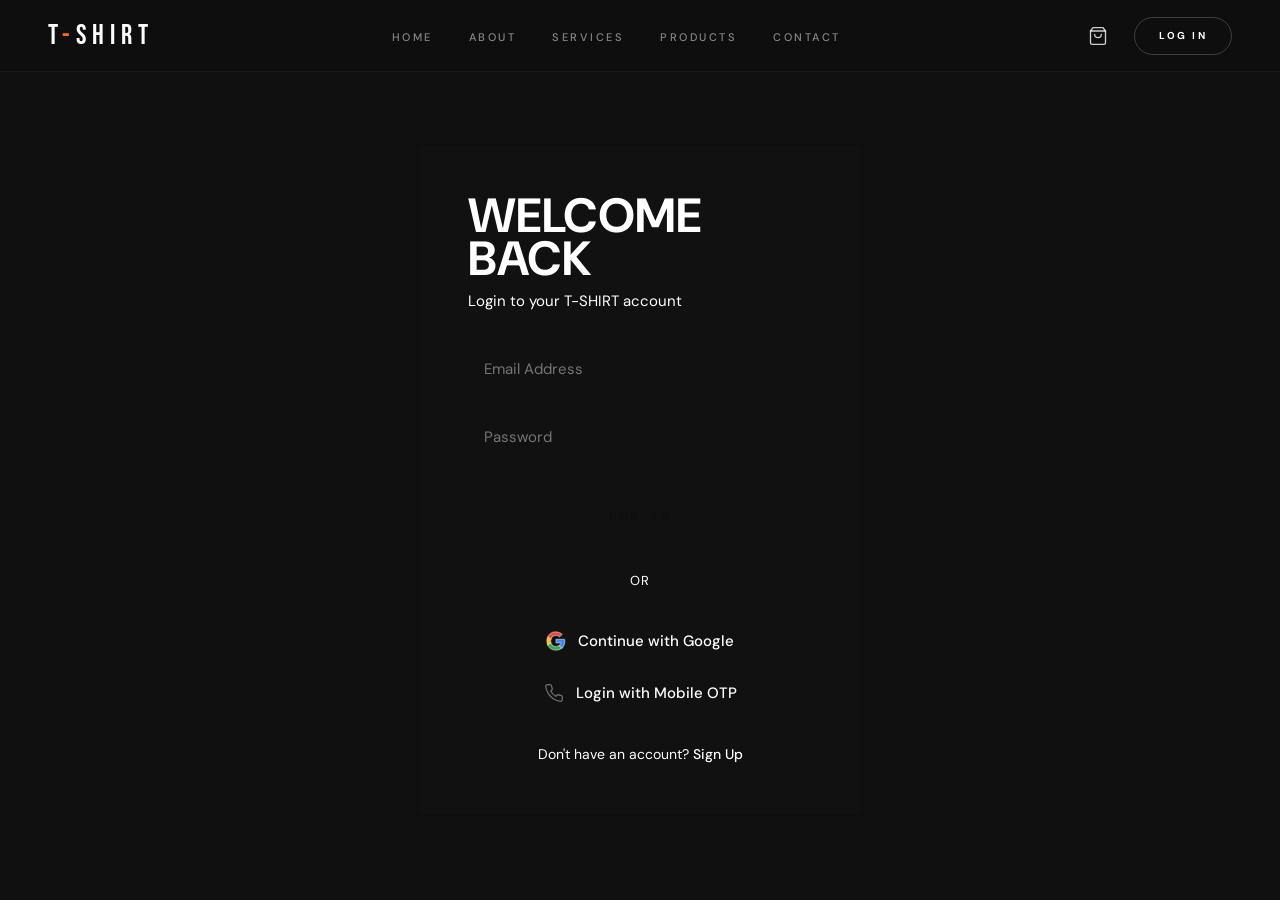
==== commit c28db8f6: "feat: Add order tracking, payment methods, token rewards, and product slider to account dashboard" ====
--- a/account.html
+++ b/account.html
@@ -252,6 +252,77 @@
     .empty-state {
       padding: 48px 0;
       color: var(--text-muted);
+    }
+    
+    /* Tokens */
+    .token-card {
+      background: linear-gradient(135deg, rgba(255,94,0,0.1) 0%, rgba(255,94,0,0.02) 100%);
+      border: 1px solid rgba(255,94,0,0.3);
+      padding: 32px;
+      text-align: center;
+      margin-bottom: 24px;
+      border-radius: 4px;
+    }
+    .token-balance {
+      font-family: var(--font-disp);
+      font-size: 64px;
+      color: var(--primary);
+      line-height: 1;
+      margin: 16px 0;
+    }
+    
+    /* Payments */
+    .payment-card {
+      border: 1px solid var(--border);
+      padding: 24px;
+      display: flex;
+      justify-content: space-between;
+      align-items: center;
+      margin-bottom: 16px;
+    }
+    
+    /* Tracking Modal */
+    .track-timeline {
+      display: flex;
+      justify-content: space-between;
+      position: relative;
+      margin: 32px 0;
+    }
+    .track-timeline::before {
+      content: '';
+      position: absolute;
+      top: 12px;
+      left: 0;
+      right: 0;
+      height: 2px;
+      background: #333;
+      z-index: 1;
+    }
+    .track-step {
+      position: relative;
+      z-index: 2;
+      text-align: center;
+      width: 80px;
+    }
+    .track-dot {
+      width: 24px;
+      height: 24px;
+      background: #333;
+      border-radius: 50%;
+      margin: 0 auto 8px;
+    }
+    .track-step.active .track-dot {
+      background: var(--primary);
+      box-shadow: 0 0 12px rgba(255,94,0,0.5);
+    }
+    .track-step span {
+      font-size: 11px;
+      text-transform: uppercase;
+      letter-spacing: 0.1em;
+      color: var(--text-muted);
+    }
+    .track-step.active span {
+      color: var(--white);
     }
   </style>
 </head>
@@ -302,6 +373,8 @@
         <li><button type="button" class="active" onclick="switchTab('profile')">Profile Details</button></li>
         <li><button type="button" onclick="switchTab('addresses')">Address Book</button></li>
         <li><button type="button" onclick="switchTab('orders')">Order History</button></li>
+        <li><button type="button" onclick="switchTab('payments')">Payment Methods</button></li>
+        <li><button type="button" onclick="switchTab('tokens')">Tokens & Rewards</button></li>
         <li><button type="button" onclick="logoutUser()" style="color:var(--primary); margin-top:24px;">Log Out</button></li>
       </ul>
     </aside>
@@ -372,10 +445,77 @@
         <div id="orderList" class="order-list">
           <!-- Rendered via JS -->
         </div>
+        <div id="trackOrderArea" style="display:none; margin-top:32px; border:1px solid var(--border); padding:24px; border-radius:4px;">
+          <h3 style="margin-bottom:16px;">Tracking Order #<span id="trackOrderId"></span></h3>
+          <div class="track-timeline">
+            <div class="track-step active"><div class="track-dot"></div><span>Placed</span></div>
+            <div class="track-step active"><div class="track-dot"></div><span>Processed</span></div>
+            <div class="track-step active"><div class="track-dot"></div><span>Shipped</span></div>
+            <div class="track-step"><div class="track-dot"></div><span>Delivered</span></div>
+          </div>
+          <p style="color:var(--text-muted); font-size:14px; text-align:center;">Estimated Delivery: <strong style="color:var(--white);">Next Tuesday</strong></p>
+          <button type="button" class="btn-outline" style="width:100%; margin-top:24px;" onclick="closeTracking()">Close Tracking Window</button>
+        </div>
+      </section>
+
+      <!-- PAYMENTS TAB -->
+      <section id="tab-payments" class="tab-pane">
+        <h2 class="panel-title">Payment Methods</h2>
+        <div id="paymentList" class="order-list">
+          <!-- Rendered via JS -->
+        </div>
+        
+        <h3 style="margin:32px 0 20px; font-size:20px;">Add New Payment</h3>
+        <form id="paymentForm" onsubmit="handleAddPayment(event)">
+          <div class="form-row">
+            <div class="form-group">
+              <label class="form-label">Card Number / UPI ID</label>
+              <input type="text" id="payDetail" class="form-input" placeholder="**** **** **** 1234 or user@upi" required>
+            </div>
+            <div class="form-group">
+              <label class="form-label">Type</label>
+              <select id="payType" class="form-input" required style="background:var(--black); appearance:none;">
+                <option value="Credit Card">Credit Card</option>
+                <option value="Debit Card">Debit Card</option>
+                <option value="UPI">UPI</option>
+              </select>
+            </div>
+          </div>
+          <button type="submit" class="btn-outline">Save Payment</button>
+        </form>
+      </section>
+
+      <!-- TOKENS TAB -->
+      <section id="tab-tokens" class="tab-pane">
+        <h2 class="panel-title">Tokens & Rewards</h2>
+        <div class="token-card">
+          <p style="text-transform:uppercase; letter-spacing:0.1em; font-size:12px; color:var(--text-muted);">Your Current Balance</p>
+          <div class="token-balance" id="tokenBalance">0</div>
+          <p style="color:var(--text-muted); font-size:14px;">Tokens can be applied at checkout.</p>
+        </div>
+        <div class="address-card">
+          <h4 style="margin-bottom:12px; font-size:18px;">How to earn tokens?</h4>
+          <p style="margin-bottom:8px; font-size:15px; color:var(--text-muted);">You earn <strong>1 Token</strong> for every <strong>$100</strong> spent in our store.</p>
+          <p style="font-size:15px; color:var(--text-muted);">Each token can be redeemed for a discount on your future purchases!</p>
+        </div>
       </section>
 
     </main>
   </div>
+
+  <!-- PRODUCT SLIDER -->
+  <section style="max-width:1200px; margin:0 auto 80px; padding:0 5%;">
+    <div class="slider-header" style="display:flex; justify-content:space-between; align-items:flex-end; border-bottom:1px solid #222; padding-bottom:16px; margin-bottom:24px;">
+      <h2 class="section-title" style="font-size:32px;">Recommended For You</h2>
+      <div class="slider-controls">
+        <button type="button" class="slider-btn" onclick="scrollSlider('recSlider', -1)" aria-label="Previous">❮</button>
+        <button type="button" class="slider-btn" onclick="scrollSlider('recSlider', 1)" aria-label="Next">❯</button>
+      </div>
+    </div>
+    <div class="slider-container-wrap">
+      <div class="slider-container" id="recSlider"></div>
+    </div>
+  </section>
 
   <script src="script.js"></script>
   <script>
@@ -397,6 +537,13 @@
 
       renderAddresses();
       renderOrders();
+      renderPayments();
+      renderTokens();
+      
+      // Init Slider
+      if (typeof renderSliderItems === 'function') {
+        renderSliderItems('recSlider', products.slice(0, 4));
+      }
     });
 
     function switchTab(tabId) {
@@ -507,7 +654,10 @@
               '<div>ORDER #</div>' +
               '<strong>' + o.id + '</strong>' +
             '</div>' +
-            '<div><span class="order-status">Processing</span></div>' +
+            '<div>' +
+              '<span class="order-status">Processing</span><br>' +
+              '<button type="button" class="btn-outline" style="padding:6px 12px; font-size:11px; margin-top:8px; border-color:var(--border);" onclick="trackOrder(\'' + o.id + '\')">Track Order</button>' +
+            '</div>' +
           '</div>' +
           '<div class="order-items">' + itemsHtml + '</div>' +
         '</div>';
@@ -515,6 +665,77 @@
       
       list.innerHTML = html;
     }
+
+    function trackOrder(id) {
+      document.getElementById('orderList').style.display = 'none';
+      document.getElementById('trackOrderArea').style.display = 'block';
+      document.getElementById('trackOrderId').innerText = id;
+    }
+
+    function closeTracking() {
+      document.getElementById('orderList').style.display = 'flex';
+      document.getElementById('trackOrderArea').style.display = 'none';
+    }
+
+    function renderPayments() {
+      currentUser = getCurrentUser();
+      var list = document.getElementById('paymentList');
+      if (!currentUser.payments || currentUser.payments.length === 0) {
+        list.innerHTML = '<p class="empty-state">No saved payment methods.</p>';
+        return;
+      }
+      
+      var html = '';
+      currentUser.payments.forEach((p, idx) => {
+        html += '<div class="payment-card">' +
+                '<div>' +
+                  '<strong style="display:block; margin-bottom:4px;">' + p.type + '</strong>' +
+                  '<span style="color:var(--text-muted);">' + p.detail + '</span>' +
+                '</div>' +
+                '<button type="button" class="btn-outline" style="padding:6px 12px; font-size:11px; border:none; color:var(--primary);" onclick="deletePayment(' + idx + ')">Remove</button>' +
+              '</div>';
+      });
+      list.innerHTML = html;
+    }
+
+    function handleAddPayment(e) {
+      e.preventDefault();
+      var detail = document.getElementById('payDetail').value;
+      var type = document.getElementById('payType').value;
+      
+      var pays = currentUser.payments || [];
+      pays.push({ type: type, detail: detail });
+      
+      updateCurrentUser({ payments: pays });
+      document.getElementById('paymentForm').reset();
+      renderPayments();
+    }
+
+    function deletePayment(idx) {
+      if (!confirm('Are you sure you want to remove this payment method?')) return;
+      var pays = currentUser.payments || [];
+      pays.splice(idx, 1);
+      updateCurrentUser({ payments: pays });
+      renderPayments();
+    }
+
+    function renderTokens() {
+      // Calculate tokens based on mock order history totals
+      var allOrders = [];
+      try {
+        allOrders = JSON.parse(localStorage.getItem('tshirt_orders')) || [];
+      } catch(e) {}
+      
+      var totalSpent = allOrders.reduce((sum, o) => sum + o.total, 0);
+      var earnedTokens = Math.floor(totalSpent / 100);
+      
+      // Update the user profile if it changed
+      if (currentUser.tokens !== earnedTokens) {
+        updateCurrentUser({ tokens: earnedTokens });
+      }
+      
+      document.getElementById('tokenBalance').innerText = earnedTokens;
+    }
   </script>
 </body>
 </html>
